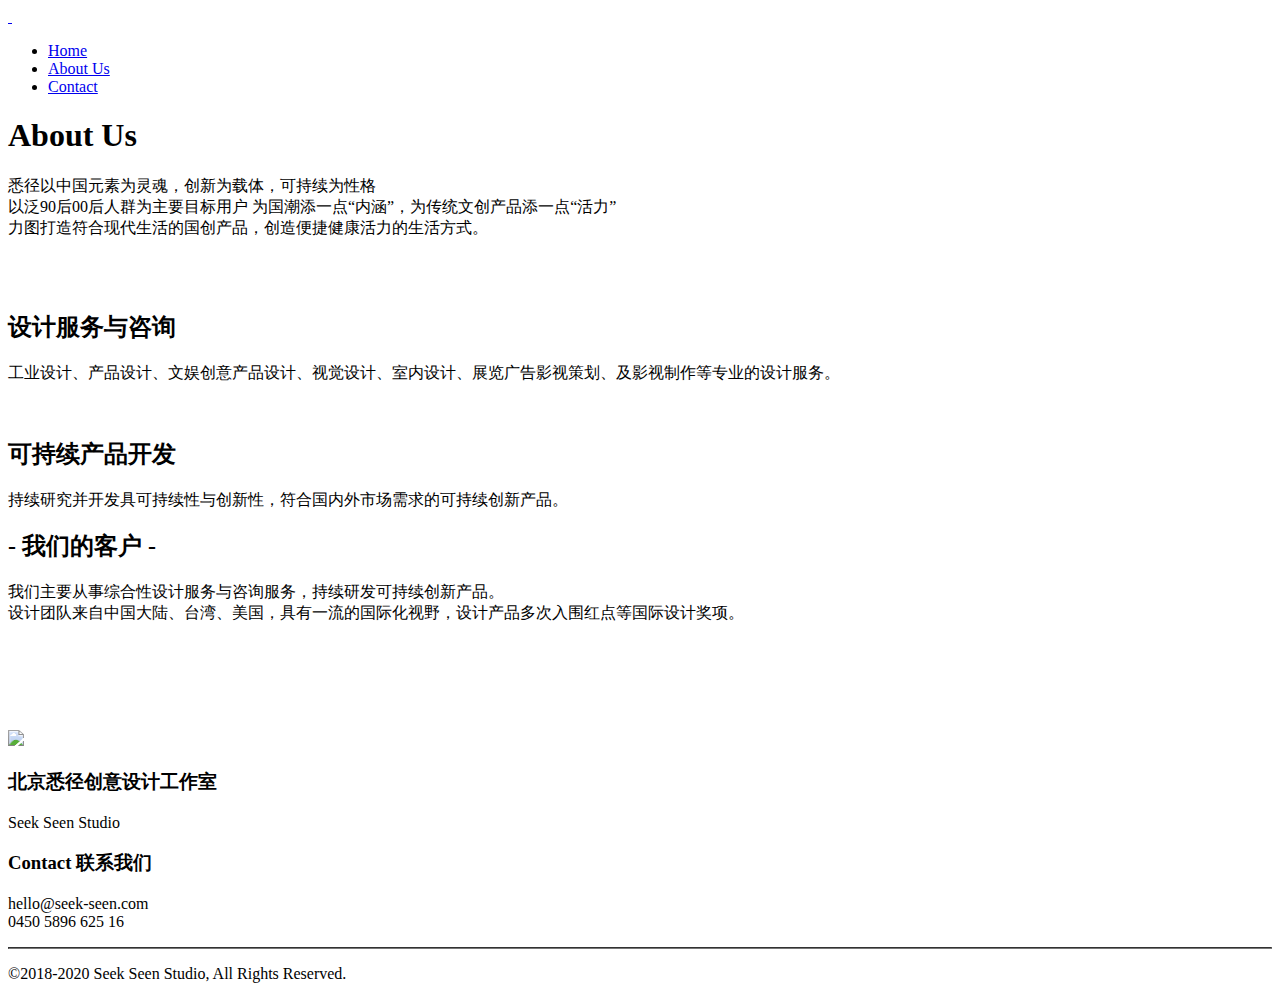
==== about-us.html @ 7eaf2f09 "Add files via upload" ====
<!DOCTYPE html>
<html lang="en-US">
  <head>
    <meta charset="UTF-8">
    <meta name="viewport" content="width=device-width, initial-scale=1.0" />
    <title>About Us - Seek Seen Studio</title>
    <link rel="shortcut icon" href="img/favicon.ico">

    <link rel="stylesheet" href="css/components.css">
    <link rel="stylesheet" href="css/icons.css">
    <link rel="stylesheet" href="css/responsee.css">
    <link rel="stylesheet" href="owl-carousel/owl.carousel.css">
    <link rel="stylesheet" href="owl-carousel/owl.theme.css">
    <link rel="stylesheet" href="css/lightcase.css">
    <!-- CUSTOM STYLE -->
    <link rel="stylesheet" href="css/template-style.css">
    <link href="https://fonts.googleapis.com/css?family=Work+Sans:100,400,600,900&subset=latin-ext" rel="stylesheet">
    <script type="text/javascript" src="js/jquery-1.8.3.min.js"></script>
    <script type="text/javascript" src="js/jquery-ui.min.js"></script>
  </head>

  <body class="size-1140">
  	<!-- PREMIUM FEATURES BUTTON -->
  	<!-- <a target="_blank" class="hide-s" href="../template/minimalista-premium-responsive-business-template/" style="position:fixed;top:120px;right:-14px;z-index:10;"><img src="img/premium-features.png" alt=""></a> -->
    <div id="page-wrapper">
        <!-- HEADER -->
        <header role="banner" class="position-absolute margin-top-30 margin-m-top-0 margin-s-top-0">
          <!-- Top Navigation -->
          <nav class="background-transparent background-transparent-hightlight full-width sticky">
            <div class="s-12 l-2">
              <a href="index.html" class="logo">
                <!-- Logo version before sticky nav -->
                <img class="logo-size logo-before" src="img/seekseenlogo3.png" alt="">
                <!-- Logo version after sticky nav -->
                <img class="logo-size-2 logo-after" src="img/seekseenlogo5.png" alt="">
              </a>
            </div>
            <div class="s-12 l-10">
              <div class="top-nav right">
                <p class="nav-text"></p>
                <ul class="right chevron">
                  <li><a href="index.html">Home</a></li>
                  <li><a href="about-us.html">About Us</a></li>
                  <li><a href="contact.html">Contact</a></li>
                </ul>
              </div>
            </div>
          </nav>
        </header>

      <!-- MAIN -->
      <main role="main">
        <!-- Content -->
        <article>
          <header class="section-top-padding background-white">
            <div class="line text-center">
              <h1 class="text-dark text-s-size-30 text-m-size-40 text-l-size-headline text-thin text-line-height-1">About Us</h1>
              <p class="margin-bottom-0 text-size-16 text-dark">悉径以中国元素为灵魂，创新为载体，可持续为性格<br/>以泛90后00后人群为主要目标用户
为国潮添一点“内涵”，为传统文创产品添一点“活力”<br/>力图打造符合现代生活的国创产品，创造便捷健康活力的生活方式。</p>
              <img class="people" src=""/>
            </div>
          </header>
          <!-- 二栏内容 -->
          <section class="section-top-padding text-center background-white">
            <div class="line">
              <div class="margin">
                <div class="client-word s-12 m-12 l-6 margin-m-bottom-40 ">
                  <a class="margin-bottom-40" href="/"><img class="aboutuspic" src="img/shejifuwu.jpg" alt=""></a>
                  <h2>设计服务与咨询</h2>
                  <p class="margin-bottom-40">工业设计、产品设计、文娱创意产品设计、视觉设计、室内设计、展览广告影视策划、及影视制作等专业的设计服务。</p>
                </div>
                <div class="client-word s-12 m-12 l-6 margin-m-bottom-40">
                  <a class="margin-bottom-40" href="/"><img class="aboutuspic" src="img/shejikaifa.jpg" alt=""></a>
                  <h2>可持续产品开发</h2>
                  <p class="margin-bottom-40">持续研究并开发具可持续性与创新性，符合国内外市场需求的可持续创新产品。</p>
                </div>
              </div>
            </div>
          </section>
          <!-- 三栏内容 -->
          <!-- <section class="section-top-padding background-white">
            <div class="line">
              <div class="margin">
                <div class="s-12 m-12 l-4 margin-m-bottom">
                  <a class="image-hover-zoom margin-bottom" href="/"><img src="img/img-03.jpg" alt=""></a>
                  <h2>Soluta esse molestie</h2>
                  <p class="margin-bottom">Duis autem vel eum iriure dolor in hendrerit in vulputate velit esse molestie consequat. Lorem ipsum dolor sit amet, consectetuer adipiscing elit, sed diam nonummy nibh euismod.</p>
                </div>
                <div class="s-12 m-12 l-4 margin-m-bottom">
                  <a class="image-hover-zoom margin-bottom" href="/"><img src="img/img-04.jpg" alt=""></a>
                  <h2>Dolore feugiat nulla</h2>
                  <p class="margin-bottom">Iriure dolor in hendrerit duis autem vel eum in vulputate velit esse molestie vel illum. Lorem ipsum dolor sit amet, consectetuer adipiscing elit, sed diam nonummy nibh euismod.</p>
                </div>
                <div class="s-12 m-12 l-4 margin-m-bottom">
                  <a class="image-hover-zoom margin-bottom" href="/"><img src="img/img-05.jpg" alt=""></a>
                  <h2>Consequat vel illum</h2>
                  <p class="margin-bottom">Hendrerit in vulputate velit esse molestie consequat, vel illum dolore eu feugiat consequat. Lorem ipsum dolor sit amet, consectetuer adipiscing elit, sed diam nonummy nibh euismod.</p>
                </div>
              </div>
            </div>
          </section> -->
          <!-- Our team -->
          <!-- <section class="section-top-padding background-white">
            <div class="line">
              <h2 class="text-s-size-40 text-size-50 text-line-height-1 margin-bottom-10 text-thin text-center"><span class="text-dark">-</span> Our Team <span class="text-dark">-</span></h2>
              <p class="margin-bottom-50 text-center">
              Lorem ipsum dolor sit amet, consectetuer adipiscing elit, sed diam nonummy<br> nibh euismod tincidunt ut laoreet dolore magna aliquam erat volutpat.
              </p>
              <div class="carousel-blocks owl-carousel">
                <div class="item">
                  <div class="padding">
                    <img class="full-img border-image border-primary" src="img/team-01.jpg" alt="" title="Team" />
                    <h3 class="text-s-size-16 text-size-20 text-line-height-1 text-dark margin-top-20 margin-bottom-0">Frank Star</h3>
                    <p class="text-size-14 text-dark margin-bottom-10">Boss</p>
                    <a target="_blank" href="https://www.facebook.com"><i class="icon-facebook_circle text-size-20"></i></a> <a target="_blank" href="https://www.twitter.com"><i class="icon-twitter_circle text-size-20"></i></a> <a target="_blank" href="https://www.google.com"><i class="icon-google_plus_circle text-size-20"></i></a>
                  </div>
                </div>
                <div class="item">
                  <div class="padding">
                    <img class="full-img border-image border-primary" src="img/team-02.jpg" alt="" title="Team" />
                    <h3 class="text-s-size-16 text-size-20 text-line-height-1 text-dark margin-top-20 margin-bottom-0">Jane Naismith</h3>
                    <p class="text-size-14 text-dark margin-bottom-10">Graphic Designer</p>
                    <a target="_blank" href="https://www.facebook.com"><i class="icon-facebook_circle text-size-20"></i></a> <a target="_blank" href="https://www.google.com"><i class="icon-google_plus_circle text-size-20"></i></a>
                  </div>
                </div>
                <div class="item">
                  <div class="padding">
                    <img class="full-img border-image border-primary" src="img/team-03.jpg" alt="" title="Team" />
                    <h3 class="text-s-size-16 text-size-20 text-line-height-1 text-dark margin-top-20 margin-bottom-0">Mark Stoner</h3>
                    <p class="text-size-14 text-dark margin-bottom-10">Web Developer</p>
                    <a target="_blank" href="https://www.facebook.com"><i class="icon-facebook_circle text-size-20"></i></a> <a target="_blank" href="https://www.twitter.com"><i class="icon-twitter_circle text-size-20"></i></a> <a target="_blank" href="https://www.google.com"><i class="icon-google_plus_circle text-size-20"></i></a>
                  </div>
                </div>
                <div class="item">
                  <div class="padding">
                    <img class="full-img border-image border-primary" src="img/team-04.jpg" alt="" title="Team" />
                    <h3 class="text-s-size-16 text-size-20 text-line-height-1 text-dark margin-top-20 margin-bottom-0">John Sandman</h3>
                    <p class="text-size-14 text-dark margin-bottom-10">Account Manager</p>
                    <a target="_blank" href="https://www.facebook.com"><i class="icon-facebook_circle text-size-20"></i></a> <a target="_blank" href="https://www.twitter.com"><i class="icon-twitter_circle text-size-20"></i></a> <a target="_blank" href="https://www.google.com"><i class="icon-google_plus_circle text-size-20"></i></a>
                  </div>
                </div>
                <div class="item">
                  <div class="padding">
                    <img class="full-img border-image border-primary" src="img/team-05.jpg" alt="" title="Team" />
                    <h3 class="text-s-size-16 text-size-20 text-line-height-1 text-dark margin-top-20 margin-bottom-0">Melissa Style</h3>
                    <p class="text-size-14 text-dark margin-bottom-10">Graphic Designer</p>
                    <a target="_blank" href="https://www.twitter.com"><i class="icon-twitter_circle text-size-20"></i></a> <a target="_blank" href="https://www.google.com"><i class="icon-google_plus_circle text-size-20"></i></a>
                  </div>
                </div>
              </div>
            </div>
          </section> -->
          <!-- Our Clients -->
          <section class="section text-center background-white">
            <div class="line">
              <h2 class="text-s-size-40 text-size-50 text-line-height-1 margin-bottom-10 text-thin text-center"><span class="text-dark">-</span> 我们的客户 <span class="text-dark">-</span></h2>
              <p class="margin-bottom-50 margin-top-30 text-center">我们主要从事综合性设计服务与咨询服务，持续研发可持续创新产品。<br>设计团队来自中国大陆、台湾、美国，具有一流的国际化视野，设计产品多次入围红点等国际设计奖项。</p>
              <!-- <a class="margin-bottom-40" href="/"><img src="img/brandlogo.png" alt=""></a> -->

              <div class="client-logo-all margin2x margin-bottom-40">
                <div class="s-6 m-4 l-five">
                  <img class="client-logo" src="img/logo-1.png" alt="">
                </div>
                <div class="s-6 m-4 l-five">
                  <img class="client-logo" src="img/logo-2.png" alt="">
                </div>
                <div class="s-6 m-4 l-five">
                  <img class="client-logo" src="img/logo-3.png" alt="">
                </div>
                <div class="s-6 m-4 l-five">
                  <img class="client-logo" src="img/logo-4.png" alt="">
                </div>
                <div class="s-6 m-4 l-five">
                  <img class="client-logo" src="img/logo-5.png" alt="">
                </div>

                </div>
              </div>
            </div>
          </section>
        </article>
      </main>

      <!-- FOOTER -->
      <footer>
        <!-- Contact Us -->
        <!-- <div class="background-dark padding text-center footer-social">
          <a class="margin-right-10" target="_blank" href="https://www.facebook.com"><i class="icon-facebook_circle text-size-30"></i> <span class="text-strong text-white hide-s hide-m">FACEBOOK</span></a>
          <a class="margin-right-10" target="_blank" href="https://www.twitter.com"><i class="icon-twitter_circle text-size-30"></i> <span class="text-strong text-white hide-s hide-m">TWITTER</span></a>
          <a class="margin-right-10" target="_blank" href="https://www.instagram.com"><i class="icon-instagram_circle text-size-30"></i> <span class="text-strong text-white hide-s hide-m">INSTAGRAM</span></a>
          <a target="_blank" href="https://www.linkedin.com"><i class="icon-linked_in_circle text-size-30"></i> <span class="text-strong text-white hide-s hide-m">LINKEDIN</span></a>
        </div> -->

        <!-- Main Footer -->
        <section class="section-small-padding text-right background-dark full-width">
          <div class="line">
            <div class="margin">
              <!-- Collumn 1 公司logo -->
              <div class="s-12 m-12 l-4 margin-m-bottom-30">
              <img class="logo-bottom" src="img/seekseenlogo6.png"/>

                </p>
              </div>
              <!-- Collumn 2 公司信息 -->
              <div class="s-12 m-12 l-4 margin-m-bottom-30">
                <h3 class="bottom text-size-16">北京悉径创意设计工作室</h3>
                <p class="bottom text-size-14">Seek Seen Studio</h3>

                </p>
              </div>
              <!-- Collumn 3 联系方式-->
              <div class="s-12 m-12 l-4 margin-m-bottom-30">
                <h3 class="bottom text-size-16">Contact 联系我们</h3>
                <p class="bottom text-size-14">
                   hello@seek-seen.com<br>
                   0450 5896 625 16<br>
                </p>
              </div>
            </div>
          </div>
        </section>
        <hr class="break margin-top-bottom-0" style="border-color: rgba(0, 0, 0, 0.80);">

        <!-- Bottom Footer -->
        <section class="padding background-dark full-width">
          <div class="text-center">
            <p class="text-size-12">©2018-2020 Seek Seen Studio, All Rights Reserved.</p>
            <!-- <p class="text-size-12">All images is purchased from Bigstock. Do not use the images in your website.</p> -->
          </div>
        </section>
      </footer>
    </div>
    <script type="text/javascript" src="js/responsee.js"></script>
    <script type="text/javascript" src="js/jquery.events.touch.js"></script>
    <script type="text/javascript" src="owl-carousel/owl.carousel.js"></script>
    <script type="text/javascript" src="js/template-scripts.js"></script>
  </body>
</html>
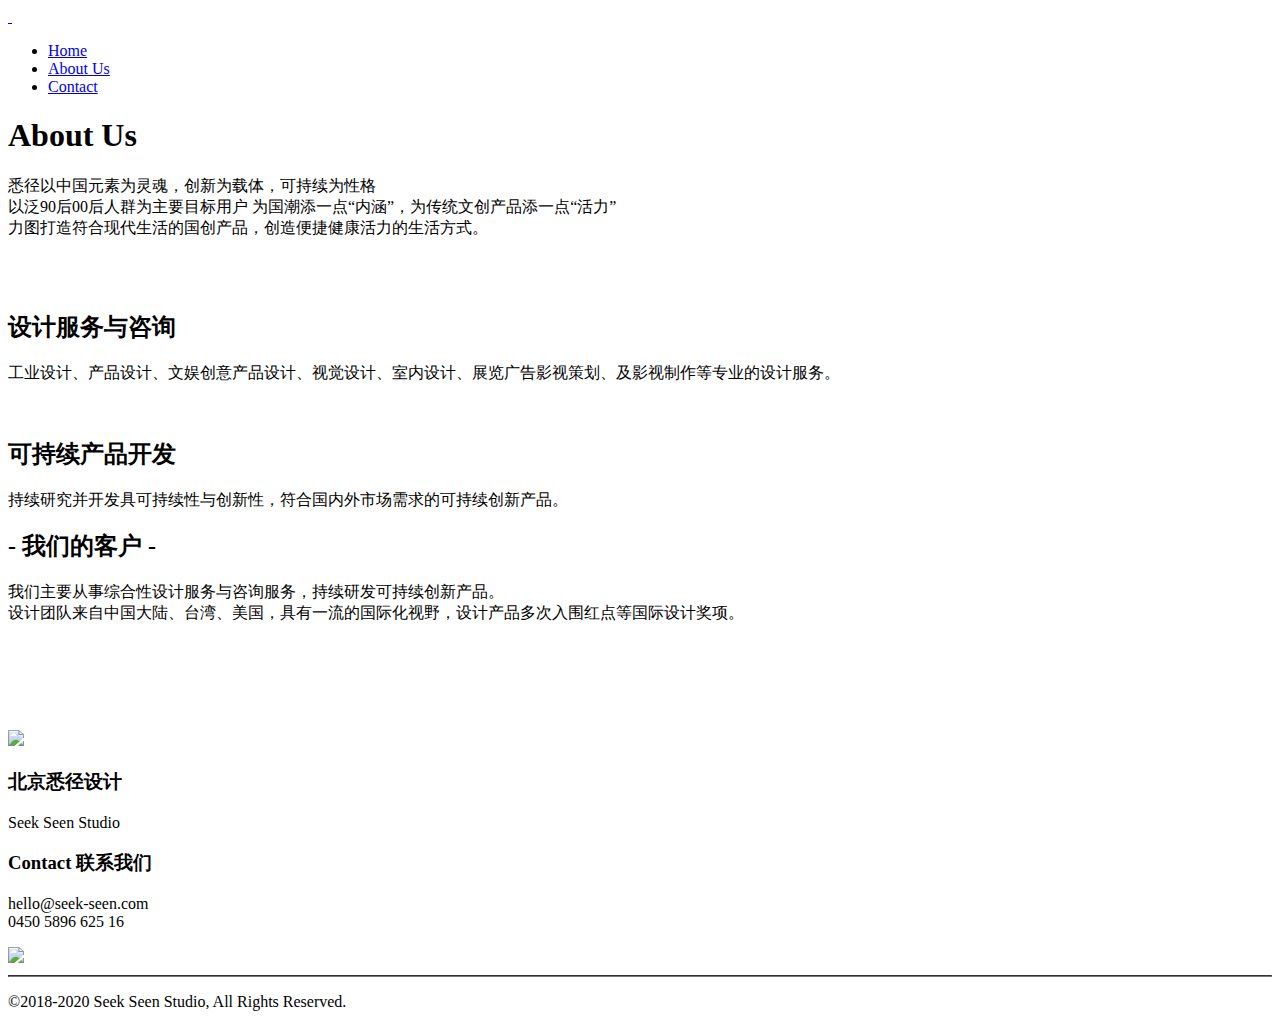
==== commit dfb96601: "Add files via upload" ====
--- a/about-us.html
+++ b/about-us.html
@@ -192,29 +192,33 @@
         </div> -->
 
         <!-- Main Footer -->
-        <section class="section-small-padding text-right background-dark full-width">
+        <section class="section-small-padding text-center background-dark full-width">
           <div class="line">
             <div class="margin">
               <!-- Collumn 1 公司logo -->
-              <div class="s-12 m-12 l-4 margin-m-bottom-30">
+              <div class="s-12 m-12 l-3 margin-m-bottom-30">
               <img class="logo-bottom" src="img/seekseenlogo6.png"/>
 
                 </p>
               </div>
               <!-- Collumn 2 公司信息 -->
-              <div class="s-12 m-12 l-4 margin-m-bottom-30">
-                <h3 class="bottom text-size-16">北京悉径创意设计工作室</h3>
+              <div class="s-12 m-12 l-3 margin-m-bottom-30">
+                <h3 class="bottom text-size-16">北京悉径设计</h3>
                 <p class="bottom text-size-14">Seek Seen Studio</h3>
 
                 </p>
               </div>
               <!-- Collumn 3 联系方式-->
-              <div class="s-12 m-12 l-4 margin-m-bottom-30">
+              <div class="s-12 m-12 l-3 margin-m-bottom-30">
                 <h3 class="bottom text-size-16">Contact 联系我们</h3>
                 <p class="bottom text-size-14">
                    hello@seek-seen.com<br>
                    0450 5896 625 16<br>
                 </p>
+              </div>
+              <!-- Collumn 4 公司zt -->
+              <div class="s-12 m-12 l-3 margin-m-bottom-30">
+              <img class="logo-bottom" src="img/wechat.jpg"/>
               </div>
             </div>
           </div>
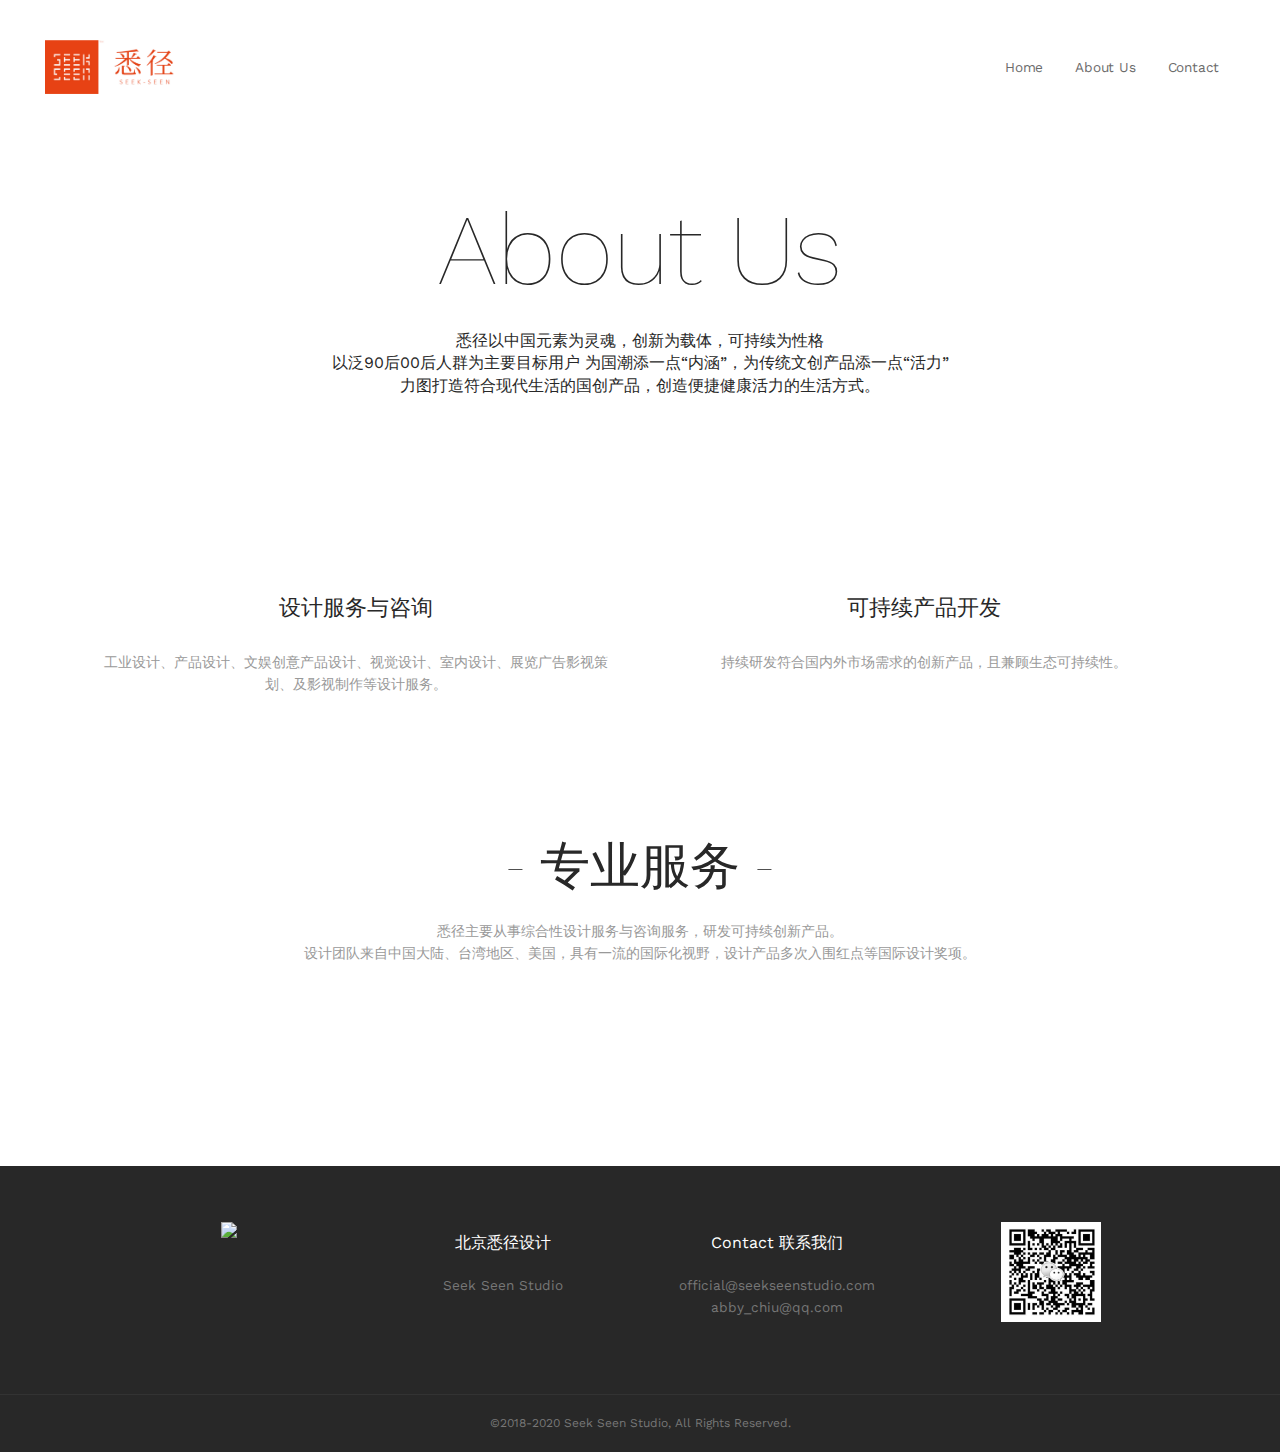
==== commit b40076bd: "Add files via upload" ====
--- a/about-us.html
+++ b/about-us.html
@@ -3,7 +3,7 @@
   <head>
     <meta charset="UTF-8">
     <meta name="viewport" content="width=device-width, initial-scale=1.0" />
-    <title>About Us - Seek Seen Studio</title>
+    <title>悉径设计-关于我们</title>
     <link rel="shortcut icon" href="img/favicon.ico">
 
     <link rel="stylesheet" href="css/components.css">
@@ -32,7 +32,7 @@
                 <!-- Logo version before sticky nav -->
                 <img class="logo-size logo-before" src="img/seekseenlogo3.png" alt="">
                 <!-- Logo version after sticky nav -->
-                <img class="logo-size-2 logo-after" src="img/seekseenlogo5.png" alt="">
+                <img class="logo-size-2 logo-after" src="img/seekseenlogo3.png" alt="">
               </a>
             </div>
             <div class="s-12 l-10">
@@ -52,9 +52,9 @@
       <main role="main">
         <!-- Content -->
         <article>
-          <header class="section-top-padding background-white">
+          <header class="small-screen section-top-padding background-white">
             <div class="line text-center">
-              <h1 class="text-dark text-s-size-30 text-m-size-40 text-l-size-headline text-thin text-line-height-1">About Us</h1>
+              <h1 class="small-screen text-dark text-s-size-30 text-m-size-40 text-l-size-headline text-thin text-line-height-1">About Us</h1>
               <p class="margin-bottom-0 text-size-16 text-dark">悉径以中国元素为灵魂，创新为载体，可持续为性格<br/>以泛90后00后人群为主要目标用户
 为国潮添一点“内涵”，为传统文创产品添一点“活力”<br/>力图打造符合现代生活的国创产品，创造便捷健康活力的生活方式。</p>
               <img class="people" src=""/>
@@ -65,14 +65,14 @@
             <div class="line">
               <div class="margin">
                 <div class="client-word s-12 m-12 l-6 margin-m-bottom-40 ">
-                  <a class="margin-bottom-40" href="/"><img class="aboutuspic" src="img/shejifuwu.jpg" alt=""></a>
+                  <a class="margin-bottom-40"><img class="aboutuspic" src="img/shejifuwu.jpg" alt=""></a>
                   <h2>设计服务与咨询</h2>
-                  <p class="margin-bottom-40">工业设计、产品设计、文娱创意产品设计、视觉设计、室内设计、展览广告影视策划、及影视制作等专业的设计服务。</p>
+                  <p class="margin-bottom-40">工业设计、产品设计、文娱创意产品设计、视觉设计、室内设计、展览广告影视策划、及影视制作等设计服务。</p>
                 </div>
                 <div class="client-word s-12 m-12 l-6 margin-m-bottom-40">
-                  <a class="margin-bottom-40" href="/"><img class="aboutuspic" src="img/shejikaifa.jpg" alt=""></a>
+                  <a class="margin-bottom-40"><img class="aboutuspic" src="img/shejikaifa.jpg" alt=""></a>
                   <h2>可持续产品开发</h2>
-                  <p class="margin-bottom-40">持续研究并开发具可持续性与创新性，符合国内外市场需求的可持续创新产品。</p>
+                  <p class="margin-bottom-40">持续研发符合国内外市场需求的创新产品，且兼顾生态可持续性。</p>
                 </div>
               </div>
             </div>
@@ -151,13 +151,14 @@
             </div>
           </section> -->
           <!-- Our Clients -->
-          <section class="section text-center background-white">
-            <div class="line">
-              <h2 class="text-s-size-40 text-size-50 text-line-height-1 margin-bottom-10 text-thin text-center"><span class="text-dark">-</span> 我们的客户 <span class="text-dark">-</span></h2>
-              <p class="margin-bottom-50 margin-top-30 text-center">我们主要从事综合性设计服务与咨询服务，持续研发可持续创新产品。<br>设计团队来自中国大陆、台湾、美国，具有一流的国际化视野，设计产品多次入围红点等国际设计奖项。</p>
-              <!-- <a class="margin-bottom-40" href="/"><img src="img/brandlogo.png" alt=""></a> -->
-
-              <div class="client-logo-all margin2x margin-bottom-40">
+          <section class="section-small-padding text-center background-white">
+            <div class="line">
+              <div class="margin">
+              <h2 class="text-s-size-40 text-size-50 text-line-height-1 margin-bottom-10 text-thin text-center"><span class="text-dark">-</span> 专业服务 <span class="text-dark">-</span></h2>
+              <p class="margin-bottom-50 margin-top-30 text-center">悉径主要从事综合性设计服务与咨询服务，研发可持续创新产品。<br>设计团队来自中国大陆、台湾地区、美国，具有一流的国际化视野，设计产品多次入围红点等国际设计奖项。</p>
+              <a class="margin-bottom-40"><img class="client-logo" src="img/client-logo.jpg" alt=""></a>
+
+              <!-- <div class="client-logo-all margin2x margin-bottom-40">
                 <div class="s-6 m-4 l-five">
                   <img class="client-logo" src="img/logo-1.png" alt="">
                 </div>
@@ -172,7 +173,7 @@
                 </div>
                 <div class="s-6 m-4 l-five">
                   <img class="client-logo" src="img/logo-5.png" alt="">
-                </div>
+                </div> -->
 
                 </div>
               </div>
@@ -212,8 +213,8 @@
               <div class="s-12 m-12 l-3 margin-m-bottom-30">
                 <h3 class="bottom text-size-16">Contact 联系我们</h3>
                 <p class="bottom text-size-14">
-                   hello@seek-seen.com<br>
-                   0450 5896 625 16<br>
+                  official@seekseenstudio.com<br>
+                  abby_chiu@qq.com<br>
                 </p>
               </div>
               <!-- Collumn 4 公司zt -->
--- a/css/responsee.css
+++ b/css/responsee.css
@@ -0,0 +1,959 @@
+/*
+ * Responsee CSS - v5 - 2018-01-06
+ * https://www.myresponsee.com
+ * Copyright 2018, Vision Design - graphic zoo
+ * Free to use under the MIT license.
+*/
+* {
+  -webkit-box-sizing:border-box;
+  -moz-box-sizing:border-box;
+  box-sizing:border-box;
+  margin: auto;
+}
+body {
+  background:none repeat scroll 0 0 #eeeeee;
+  font-size:16px;
+  font-family:"Open Sans",Arial,sans-serif;
+  color:#444;
+}
+h1,h2,h3,h4,h5,h6 {
+  color:#152732;
+  font-weight: normal;
+  line-height: 1.3;
+  margin:0.5rem 0;
+}
+/* h1 {font-size:2.7rem;}
+h2 {font-size:2.2rem;}
+h3 {font-size:1.8rem;}
+h4 {font-size:1.4rem;}
+h5 {font-size:1.1rem;}
+h6 {font-size:0.9rem;} */
+a, a:link, a:visited, a:hover, a:active {
+  text-decoration:none;
+  color:#9BB800;
+  transition:color 0.20s linear 0s;
+  -o-transition:color 0.20s linear 0s;
+  -ms-transition:color 0.20s linear 0s;
+  -moz-transition:color 0.20s linear 0s;
+  -webkit-transition:color 0.20s linear 0s;
+}
+a:hover {color:#B6C900;}
+p,li,dl,blockquote,table,kbd {
+  font-size: 0.85rem;
+  line-height: 1.6;
+}
+b,strong {font-weight:700;}
+.text-center {text-align:center!important;}
+.text-right {text-align:right!important;}
+img {
+  border:0;
+  display:block;
+  height:auto;
+  max-width:100%;
+  width:auto;
+}
+.owl-item img, .full-img {
+  max-width: none;
+  width:100%;
+}
+.owl-nav div {font-family: "mfg";}
+table {
+  background:none repeat scroll 0 0 #fff;
+  border:1px solid #f0f0f0;
+  border-collapse:collapse;
+  border-spacing:0;
+  text-align:left;
+  width:100%;
+}
+table tr td, table tr th {padding:0.625rem;}
+table tfoot, table thead,table tr:nth-of-type(2n) {background:none repeat scroll 0 0 #f0f0f0;}
+th,table tr:nth-of-type(2n) td {border-right:1px solid #fff;}
+td {border-right:1px solid #f0f0f0;}
+.size-960 .line,.size-1140 .line,.size-1280 .line,.size-1520 .line {
+  margin:0 auto;
+  padding:0 0.625rem;
+}
+hr {
+  border: 0;
+  border-top: 1px solid #e5e5e5;
+  clear:both;
+  height:0;
+  margin:2.5rem auto;
+}
+li {padding:0;}
+ul,ol {padding-left:1.25rem;}
+blockquote {
+  border:2px solid #f0f0f0;
+  padding:1.25rem;
+}
+cite {
+  color:#999;
+  display:block;
+  font-size:0.8rem;
+}
+cite:before {content:"— ";}
+dl dt {font-weight:700;}
+dl dd {margin-bottom:0.625rem;}
+dl dd:last-child {margin-bottom:0;}
+abbr {cursor:help;}
+abbr[title] {border-bottom:1px dotted;}
+kbd {
+  background: #152732 none repeat scroll 0 0;
+  color: #fff;
+  padding: 0.125rem 0.3125rem;
+}
+code, kbd, pre, samp {font-family: Menlo,Monaco,Consolas,"Courier New",monospace;}
+mark {
+  background: #F3F8A9 none repeat scroll 0 0;
+  padding: 0.125rem 0.3125rem;
+}
+.size-960 .line {max-width:59.75rem;}
+.size-1140 .line {max-width:71rem;}
+.size-1280 .line {max-width:80rem;}
+.size-1520 .line {max-width:95rem;}
+.size-960.align-content-left .line,.size-1140.align-content-left .line,.size-1280.align-content-left .line,.size-1520.align-content-left .line {margin-left:0;}
+form {line-height:1.4;}
+nav {
+  display:block;
+  width:100%;
+  background:#152732;
+}
+.line:after, nav:after, .center:after, .box:after, .margin:after, .margin2x:after {
+  clear:both;
+  content:".";
+  display:block;
+  height:0;
+  line-height:0;
+  overflow: hidden;
+  visibility:hidden;
+}
+.top-nav ul {padding:0;}
+.top-nav ul ul {
+  position:absolute;
+  background:#152732;
+}
+.top-nav li {
+  float:left;
+  list-style:none outside none;
+  cursor:pointer;
+}
+.top-nav li a {
+  color:#fff;
+  display:block;
+  font-size:1rem;
+  padding:1.25rem;
+}
+.top-nav li ul li a {
+  background:none repeat scroll 0 0 #152732;
+  min-width:100%;
+  padding:0.625rem;
+}
+.top-nav li a:hover, .aside-nav li a:hover {background:#2b4c61;}
+.top-nav li ul {display:none;}
+.top-nav li ul li,.top-nav li ul li ul li {
+  float:none;
+  list-style:none outside none;
+  min-width:100%;
+  padding:0;
+}
+.count-number {
+  background: rgba(153, 153, 153, 0.25) none repeat scroll 0 0;
+  border-radius: 10rem;
+  color: #fff;
+  display: inline-block;
+  font-size: 0.7rem;
+  height: 1.3rem;
+  line-height: 1.3rem;
+  margin: 0 0 -0.3125rem 0.3125rem;
+  text-align: center;
+  width: 1.3rem;
+}
+ul.chevron .count-number {display:none;}
+ul.chevron .submenu > a:after, ul.chevron .sub-submenu > a:after,ul.chevron .aside-submenu > a:after, ul.chevron .aside-sub-submenu > a:after {
+  content:"\f004";
+  display:inline-block;
+  font-family:mfg;
+  font-size:0.7rem;
+  margin:0 0.625rem;
+}
+.top-nav .active-item a {background:#2b4c61;}
+.aside-nav > ul > li.active-item > a:link,.aside-nav > ul > li.active-item > a:visited {
+  background:#2b4c61;
+  color:#fff;
+}
+@media screen and (min-width:769px) {
+  .aside-nav .count-number {
+	  margin-left:-1.25rem;
+	  float:right;
+  }
+  .top-nav li:hover > ul {
+	  display:block;
+	  z-index:10;
+  }
+  .top-nav li:hover > ul ul {
+    left:100%;
+    margin:-2.5rem 0;
+    width:100%;
+  }
+}
+.nav-text,.aside-nav-text {display:none;}
+.aside-nav a,.aside-nav a:link,.aside-nav a:visited,.aside-nav li > ul,.top-nav a,.top-nav a:link,.top-nav a:visited {
+  transition:background 0.20s linear 0s;
+  -o-transition:background 0.20s linear 0s;
+  -ms-transition:background 0.20s linear 0s;
+  -moz-transition:background 0.20s linear 0s;
+  -webkit-transition:background 0.20s linear 0s;
+}
+.aside-nav ul {
+  background:#e8e8e8;
+  padding:0;
+}
+.aside-nav li {
+  list-style:none outside none;
+  cursor:pointer;
+}
+.aside-nav li a,.aside-nav li a:link,.aside-nav li a:visited {
+  color:#444;
+  display:block;
+  font-size:1rem;
+  padding:1.25rem;
+}
+.aside-nav > ul > li:last-child a {border-bottom:0 none;}
+.aside-nav li > ul {
+  height:0;
+  display:block;
+  position:relative;
+  background:#f4f4f4;
+  border-left:solid 1px #f2f2f2;
+  border-right:solid 1px #f2f2f2;
+  overflow:hidden;
+}
+.aside-nav li ul ul {
+  border:0;
+  background:#fff;
+}
+.aside-nav ul ul a {padding:0.625rem 1.25rem;}
+.aside-nav li a:link, .aside-nav li a:visited {color:#333;}
+.aside-nav li li a:hover, .aside-nav li li.active-item > a, .aside-nav li li.aside-sub-submenu li a:hover {
+  color:#fff;
+  background:#2b4c61;
+}
+.aside-nav > ul > li > a:hover {color:#fff;}
+.aside-nav li li a:link, .aside-nav li li a:visited {background:none;}
+.aside-nav .show-aside-ul, .aside-nav .active-aside-item {height:auto;}
+nav.breadcrumb-nav {
+  background:#fff;
+  margin:0.625rem 0;
+}
+nav.breadcrumb-nav ul {
+  list-style:none;
+  padding:0;
+}
+nav.breadcrumb-nav ul li {float:left;}
+nav.breadcrumb-nav ul li a:hover {text-decoration:underline;}
+.breadcrumb-nav i {color:#B6C900;}
+nav.breadcrumb-nav ul li:after {
+  content:"/";
+  margin:0 9px;
+  color:#c8c7c7;
+}
+nav.breadcrumb-nav ul li:last-child:after {content:"";}
+.slide-content, .slide-nav {
+  transition:all 0.10s linear 0s;
+  -o-transition:all 0.10s linear 0s;
+  -ms-transition:all 0.10s linear 0s;
+  -moz-transition:all 0.10s linear 0s;
+  -webkit-transition:all 0.10s linear 0s;
+}
+.slide-content {
+  float:left;
+  width:calc(100% - 60px);
+}
+.aside-nav.slide-nav {
+  background:#1c3849;
+  bottom:0;
+  right:0;
+  top:0;
+  margin-right:-180px;
+  overflow-y:auto;
+  padding-top:0.625rem;
+  position:fixed;
+  width:240px;
+  z-index:2;
+}
+.aside-nav.slide-nav > ul {
+  background:#1c3849;
+  opacity:0;
+  transition:all 0.20s linear 0s;
+  -o-transition:all 0.20s linear 0s;
+  -ms-transition:all 0.20s linear 0s;
+  -moz-transition:all 0.20s linear 0s;
+  -webkit-transition:all 0.20s linear 0s;
+}
+.aside-nav.slide-nav li a, .aside-nav.slide-nav li a:link, .aside-nav.slide-nav li a:visited {
+  color:#fff;
+  display:block;
+  font-size:0.9rem;
+  padding:0.625rem 1.25rem;
+  border-bottom:0;
+}
+.aside-nav.slide-nav li a:hover {
+  background:#152732!important;
+  color:#fff!important;
+}
+.aside-nav.slide-nav li > ul {
+  background:#2b4c61;
+  border-left:0;
+  border-right:0;
+}
+.aside-nav.slide-nav li > ul ul {
+  background:#456274;
+  border-left:0;
+  border-right:0;
+}
+.slide-nav-button {
+  background:#152732;
+  cursor:pointer;
+  position:fixed;
+  top:0;
+  right:0;
+  bottom:0;
+  width:60px;
+  z-index:3;
+}
+.active-slide-nav .slide-content {margin-left:-240px;}
+.active-slide-nav .slide-nav {margin-right:60px;}
+.slide-to-left .slide-content {float:right;}
+.slide-to-left .slide-nav {
+  left:0;
+  margin-right:0;
+  margin-left:-180px;
+}
+.slide-to-left .slide-nav-button {left:0;}
+.slide-to-left.active-slide-nav .slide-content {
+  margin-right:-240px;
+  margin-left:0;
+}
+.slide-to-left.active-slide-nav .slide-nav {
+  margin-right:0;
+  margin-left:60px;
+}
+.active-slide-nav .slide-nav ul {opacity:1;}
+.nav-icon {
+  padding:0.9rem;
+  width:100%;
+}
+.nav-icon:after,.nav-icon:before,.nav-icon div {
+  background-color:#fff;
+  border-radius:3px;
+  content:'';
+  display:block;
+  height:3px;
+  margin:6px 0;
+  transition:all 0.2s ease-in-out;
+  -moz-transition:all 0.2s ease-in-out;
+  -webkit-transition:all 0.2s ease-in-out;
+}
+.active-slide-nav .nav-icon:before {
+  transform:translateY(9px) rotate(135deg);
+  -moz-transform:translateY(9px) rotate(135deg);
+  -webkit-transform:translateY(9px) rotate(135deg);
+}
+.active-slide-nav .nav-icon:after {
+  transform:translateY(-9px) rotate(-135deg);
+  -moz-transform:translateY(-9px) rotate(-135deg);
+  -webkit-transform:translateY(-9px) rotate(-135deg);
+}
+.active-slide-nav .nav-icon div {
+  transform:scale(0);
+  -moz-transform:scale(0);
+  -webkit-transform:scale(0);
+}
+.active-slide-nav {overflow-x:hidden;}
+.padding {
+  display:list-item;
+  list-style:none outside none;
+  padding:0.625rem;
+}
+.margin,.margin2x {display: block;}
+.margin {margin:0 -0.625rem;}
+.margin2x {margin:0 -1.25rem;}
+.line {clear:left;}
+.line .line {padding:0;}
+.hide-xxl {display:none!important;}
+.box {
+  background:none repeat scroll 0 0 #fff;
+  display:block;
+  padding:1.25rem;
+  width:100%;
+}
+.margin-bottom {margin-bottom:1.25rem;}
+.margin-bottom2x {margin-bottom:2.5rem;}
+.s-1,.s-2,.s-five,.s-3,.s-4,.s-5,.s-6,.s-7,.s-8,.s-9,.s-10,.s-11,.s-12,.m-1,.m-2,.m-five,.m-3,.m-4,.m-5,.m-6,.m-7,.m-8,.m-9,.m-10,.m-11,.m-12,.l-1,.l-2,.l-five,.l-3,.l-4,.l-5,.l-6,.l-7,.l-8,.l-9,.l-10,.l-11,.l-12,.xl-1,.xl-2,.xl-five,.xl-3,.xl-4,.xl-5,.xl-6,.xl-7,.xl-8,.xl-9,.xl-10,.xl-11,.xl-12,.xxl-1,.xxl-2,.xxl-five,.xxl-3,.xxl-4,.xxl-5,.xxl-6,.xxl-7,.xxl-8,.xxl-9,.xxl-10,.xxl-11,.xxl-12 {
+  float:left;
+  position:static;
+}
+.xxl-offset-1 {margin-left:8.3333%;}
+.xxl-offset-2 {margin-left:16.6666%;}
+.xxl-offset-five {margin-left:20%;}
+.xxl-offset-3 {margin-left:25%;}
+.xxl-offset-4 {margin-left:33.3333%;}
+.xxl-offset-5 {margin-left:41.6666%;}
+.xxl-offset-6 {margin-left:50%;}
+.xxl-offset-7 {margin-left:58.3333%;}
+.xxl-offset-8 {margin-left:66.6666%;}
+.xxl-offset-9 {margin-left:75%;}
+.xxl-offset-10 {margin-left:83.3333%;}
+.xxl-offset-11 {margin-left:91.6666%;}
+.xxl-offset-12 {margin-left:100%;}
+.margin > .s-1,.margin > .s-2,.margin > .s-five,.margin > .s-3,.margin > .s-4,.margin > .s-5,.margin > .s-6,.margin > .s-7,.margin > .s-8,.margin > .s-9,.margin > .s-10,.margin > .s-11,.margin > .s-12,
+.margin > .m-1,.margin > .m-2,.margin > .m-five,.margin > .m-3,.margin > .m-4,.margin > .m-5,.margin > .m-6,.margin > .m-7,.margin > .m-8,.margin > .m-9,.margin > .m-10,.margin > .m-11,.margin > .m-12,
+.margin > .l-1,.margin > .l-2,.margin > .l-five,.margin > .l-3,.margin > .l-4,.margin > .l-5,.margin > .l-6,.margin > .l-7,.margin > .l-8,.margin > .l-9,.margin > .l-10,.margin > .l-11,.margin > .l-12,
+.margin > .xl-1,.margin > .xl-2,.margin > .xl-five,.margin > .xl-3,.margin > .xl-4,.margin > .xl-5,.margin > .xl-6,.margin > .xl-7,.margin > .xl-8,.margin > .xl-9,.margin > .xl-10,.margin > .xl-11,.margin > .xl-12,
+.margin > .xxl-1,.margin > .xxl-2,.margin > .xxl-five,.margin > .xxl-3,.margin > .xxl-4,.margin > .xxl-5,.margin > .xxl-6,.margin > .xxl-7,.margin > .xxl-8,.margin > .xxl-9,.margin > .xxl-10,.margin > .xxl-11,.margin > .xxl-12 {padding:0 0.625rem;}
+.margin2x > .s-1,.margin2x > .s-2,.margin2x > .s-five,.margin2x > .s-3,.margin2x > .s-4,.margin2x > .s-5,.margin2x > .s-6,.margin2x > .s-7,.margin2x > .s-8,.margin2x > .s-9,.margin2x > .s-10,.margin2x > .s-11,.margin2x > .s-12,
+.margin2x > .m-1,.margin2x > .m-2,.margin2x > .m-five,.margin2x > .m-3,.margin2x > .m-4,.margin2x > .m-5,.margin2x > .m-6,.margin2x > .m-7,.margin2x > .m-8,.margin2x > .m-9,.margin2x > .m-10,.margin2x > .m-11,.margin2x > .m-12,
+.margin2x > .l-1,.margin2x > .l-2,.margin2x > .l-five,.margin2x > .l-3,.margin2x > .l-4,.margin2x > .l-5,.margin2x > .l-6,.margin2x > .l-7,.margin2x > .l-8,.margin2x > .l-9,.margin2x > .l-10,.margin2x > .l-11,.margin2x > .l-12,
+.margin2x > .xl-1,.margin2x > .xl-2,.margin2x > .xl-five,.margin2x > .xl-3,.margin2x > .xl-4,.margin2x > .xl-5,.margin2x > .xl-6,.margin2x > .xl-7,.margin2x > .xl-8,.margin2x > .xl-9,.margin2x > .xl-10,.margin2x > .xl-11,.margin2x > .xl-12,
+.margin2x > .xxl-1,.margin2x > .xxl-2,.margin2x > .xxl-five,.margin2x > .xxl-3,.margin2x > .xxl-4,.margin2x > .xxl-5,.margin2x > .xxl-6,.margin2x > .xxl-7,.margin2x > .xxl-8,.margin2x > .xxl-9,.margin2x > .xxl-10,.margin2x > .xxl-11,.margin2x > .xxl-12 {padding:0 1.25rem;}
+.s-1 {width:8.3333%;}
+.s-2 {width:16.6666%;}
+.s-five {width:20%;}
+.s-3 {width:25%;}
+.s-4 {width:33.3333%;}
+.s-5 {width:41.6666%;}
+.s-6 {width:50%;}
+.s-7 {width:58.3333%;}
+.s-8 {width:66.6666%;}
+.s-9 {width:75%;}
+.s-10 {width:83.3333%;}
+.s-11 {width:91.6666%;}
+.s-12 {width:100%;}
+.m-1 {width:8.3333%;}
+.m-2 {width:16.6666%;}
+.m-five {width:20%;}
+.m-3 {width:25%;}
+.m-4 {width:33.3333%;}
+.m-5 {width:41.6666%;}
+.m-6 {width:50%;}
+.m-7 {width:58.3333%;}
+.m-8 {width:66.6666%;}
+.m-9 {width:75%;}
+.m-10 {width:83.3333%;}
+.m-11 {width:91.6666%;}
+.m-12 {width:100%;}
+.l-1 {width:8.3333%;}
+.l-2 {width:16.6666%;}
+.l-five {width:20%;}
+.l-3 {width:25%;}
+.l-4 {width:33.3333%;}
+.l-5 {width:41.6666%;}
+.l-6 {width:50%;}
+.l-7 {width:58.3333%;}
+.l-8 {width:66.6666%;}
+.l-9 {width:75%;}
+.l-10 {width:83.3333%;}
+.l-11 {width:91.6666%;}
+.l-12 {width:100%;}
+.xl-1 {width:8.3333%;}
+.xl-2 {width:16.6666%;}
+.xl-five {width:20%;}
+.xl-3 {width:25%;}
+.xl-4 {width:33.3333%;}
+.xl-5 {width:41.6666%;}
+.xl-6 {width:50%;}
+.xl-7 {width:58.3333%;}
+.xl-8 {width:66.6666%;}
+.xl-9 {width:75%;}
+.xl-10 {width:83.3333%;}
+.xl-11 {width:91.6666%;}
+.xl-12 {width:100%;}
+.xxl-1 {width:8.3333%;}
+.xxl-2 {width:16.6666%;}
+.xxl-five {width:20%;}
+.xxl-3 {width:25%;}
+.xxl-4 {width:33.3333%;}
+.xxl-5 {width:41.6666%;}
+.xxl-6 {width:50%;}
+.xxl-7 {width:58.3333%;}
+.xxl-8 {width:66.6666%;}
+.xxl-9 {width:75%;}
+.xxl-10 {width:83.3333%;}
+.xxl-11 {width:91.6666%;}
+.xxl-12 {width:100%;}
+.right {float:right;}
+.left {float:left;}
+
+
+@media screen and (max-width:1366px) {
+  .hide-xxl,.hide-l,.hide-m,.hide-s {display:initial!important;}
+  .hide-xl {display:none!important;}
+  .size-960,.size-1140,.size-1280,.size-1520 {max-width:1366px;}
+  .xxl-offset-1,.xxl-offset-2,.xxl-offset-five,.xxl-offset-3,.xxl-offset-4,.xxl-offset-5,.xxl-offset-6,.xxl-offset-7,.xxl-offset-8,.xxl-offset-9,.xxl-offset-10,.xxl-offset-11,.xxl-offset-12 {margin-left:0;}
+  .xl-offset-1 {margin-left:8.3333%;}
+  .xl-offset-2 {margin-left:16.6666%;}
+  .xl-offset-five {margin-left:20%;}
+  .xl-offset-3 {margin-left:25%;}
+  .xl-offset-4 {margin-left:33.3333%;}
+  .xl-offset-5 {margin-left:41.6666%;}
+  .xl-offset-6 {margin-left:50%;}
+  .xl-offset-7 {margin-left:58.3333%;}
+  .xl-offset-8 {margin-left:66.6666%;}
+  .xl-offset-9 {margin-left:75%;}
+  .xl-offset-10 {margin-left:83.3333%;}
+  .xl-offset-11 {margin-left:91.6666%;}
+  .xl-offset-12 {margin-left:100%;}
+  .xxl-1 {width:8.3333%;}
+  .xxl-2 {width:16.6666%;}
+  .xxl-five {width:20%;}
+  .xxl-3 {width:25%;}
+  .xxl-4 {width:33.3333%;}
+  .xxl-5 {width:41.6666%;}
+  .xxl-6 {width:50%;}
+  .xxl-7 {width:58.3333%;}
+  .xxl-8 {width:66.6666%;}
+  .xxl-9 {width:75%;}
+  .xxl-10 {width:83.3333%;}
+  .xxl-11 {width:91.6666%;}
+  .xxl-12 {width:100%;}
+  .s-1 {width:8.3333%;}
+  .s-2 {width:16.6666%;}
+  .s-five {width:20%;}
+  .s-3 {width:25%;}
+  .s-4 {width:33.3333%;}
+  .s-5 {width:41.6666%;}
+  .s-6 {width:50%;}
+  .s-7 {width:58.3333%;}
+  .s-8 {width:66.6666%;}
+  .s-9 {width:75%;}
+  .s-10 {width:83.3333%;}
+  .s-11 {width:91.6666%;}
+  .s-12 {width:100%}
+  .m-1 {width:8.3333%;}
+  .m-2 {width:16.6666%;}
+  .m-five {width:20%;}
+  .m-3 {width:25%;}
+  .m-4 {width:33.3333%;}
+  .m-5 {width:41.6666%;}
+  .m-6 {width:50%;}
+  .m-7 {width:58.3333%;}
+  .m-8 {width:66.6666%;}
+  .m-9 {width:75%;}
+  .m-10 {width:83.3333%;}
+  .m-11 {width:91.6666%;}
+  .m-12 {width:100%}
+  .l-1 {width:8.3333%;}
+  .l-2 {width:16.6666%;}
+  .l-five {width:20%;}
+  .l-3 {width:25%;}
+  .l-4 {width:33.3333%;}
+  .l-5 {width:41.6666%;}
+  .l-6 {width:50%;}
+  .l-7 {width:58.3333%;}
+  .l-8 {width:66.6666%;}
+  .l-9 {width:75%;}
+  .l-10 {width:83.3333%;}
+  .l-11 {width:91.6666%;}
+  .l-12 {width:100%;}
+  .xl-1 {width:8.3333%;}
+  .xl-2 {width:16.6666%;}
+  .xl-five {width:20%;}
+  .xl-3 {width:25%;}
+  .xl-4 {width:33.3333%;}
+  .xl-5 {width:41.6666%;}
+  .xl-6 {width:50%;}
+  .xl-7 {width:58.3333%;}
+  .xl-8 {width:66.6666%;}
+  .xl-9 {width:75%;}
+  .xl-10 {width:83.3333%;}
+  .xl-11 {width:91.6666%;}
+  .xl-12 {width:100%;}
+
+
+}
+
+@media screen and (max-width:1140px) {
+  .hide-xxl,.hide-xl,.hide-m,.hide-s {display:initial!important;}
+  .hide-l {display:none!important;}
+  .size-960,.size-1140,.size-1280,.size-1520 {max-width:1140px;}
+  .xl-offset-1,.xl-offset-2,.xl-offset-five,.xl-offset-3,.xl-offset-4,.xl-offset-5,.xl-offset-6,.xl-offset-7,.xl-offset-8,.xl-offset-9,.xl-offset-10,.xl-offset-11,.xl-offset-12 {margin-left:0;}
+  .l-offset-1 {margin-left:8.3333%;}
+  .l-offset-2 {margin-left:16.6666%;}
+  .l-offset-five {margin-left:20%;}
+  .l-offset-3 {margin-left:25%;}
+  .l-offset-4 {margin-left:33.3333%;}
+  .l-offset-5 {margin-left:41.6666%;}
+  .l-offset-6 {margin-left:50%;}
+  .l-offset-7 {margin-left:58.3333%;}
+  .l-offset-8 {margin-left:66.6666%;}
+  .l-offset-9 {margin-left:75%;}
+  .l-offset-10 {margin-left:83.3333%;}
+  .l-offset-11 {margin-left:91.6666%;}
+  .l-offset-12 {margin-left:100%;}
+  .xxl-1 {width:8.3333%;}
+  .xxl-2 {width:16.6666%;}
+  .xxl-five {width:20%;}
+  .xxl-3 {width:25%;}
+  .xxl-4 {width:33.3333%;}
+  .xxl-5 {width:41.6666%;}
+  .xxl-6 {width:50%;}
+  .xxl-7 {width:58.3333%;}
+  .xxl-8 {width:66.6666%;}
+  .xxl-9 {width:75%;}
+  .xxl-10 {width:83.3333%;}
+  .xxl-11 {width:91.6666%;}
+  .xxl-12 {width:100%;}
+  .xl-1 {width:8.3333%;}
+  .xl-2 {width:16.6666%;}
+  .xl-five {width:20%;}
+  .xl-3 {width:25%;}
+  .xl-4 {width:33.3333%;}
+  .xl-5 {width:41.6666%;}
+  .xl-6 {width:50%;}
+  .xl-7 {width:58.3333%;}
+  .xl-8 {width:66.6666%;}
+  .xl-9 {width:75%;}
+  .xl-10 {width:83.3333%;}
+  .xl-11 {width:91.6666%;}
+  .xl-12 {width:100%;}
+  .s-1 {width:8.3333%;}
+  .s-2 {width:16.6666%;}
+  .s-five {width:20%;}
+  .s-3 {width:25%;}
+  .s-4 {width:33.3333%;}
+  .s-5 {width:41.6666%;}
+  .s-6 {width:50%;}
+  .s-7 {width:58.3333%;}
+  .s-8 {width:66.6666%;}
+  .s-9 {width:75%;}
+  .s-10 {width:83.3333%;}
+  .s-11 {width:91.6666%;}
+  .s-12 {width:100%}
+  .m-1 {width:8.3333%;}
+  .m-2 {width:16.6666%;}
+  .m-five {width:20%;}
+  .m-3 {width:25%;}
+  .m-4 {width:33.3333%;}
+  .m-5 {width:41.6666%;}
+  .m-6 {width:50%;}
+  .m-7 {width:58.3333%;}
+  .m-8 {width:66.6666%;}
+  .m-9 {width:75%;}
+  .m-10 {width:83.3333%;}
+  .m-11 {width:91.6666%;}
+  .m-12 {width:100%}
+  .l-1 {width:8.3333%;}
+  .l-2 {width:16.6666%;}
+  .l-five {width:20%;}
+  .l-3 {width:25%;}
+  .l-4 {width:33.3333%;}
+  .l-5 {width:41.6666%;}
+  .l-6 {width:50%;}
+  .l-7 {width:58.3333%;}
+  .l-8 {width:66.6666%;}
+  .l-9 {width:75%;}
+  .l-10 {width:83.3333%;}
+  .l-11 {width:91.6666%;}
+  .l-12 {width:100%;}
+
+  .client-logo {
+   display:inline !important;
+   max-width: 80%;
+       width: auto;
+
+}
+
+}
+
+@media screen and (max-width:768px) {
+  .size-960,.size-1140,.size-1280,.size-1520 {max-width:768px;}
+  .hide-xxl,.hide-xl,.hide-l,.hide-s {display:initial!important;}
+  .hide-m {display:none!important;}
+  nav {
+    display:block;
+    cursor:pointer;
+    line-height:3;
+  }
+  .top-nav li a {background:none repeat scroll 0 0 #1c3849;}
+  .top-nav > ul {
+    height:0;
+    max-width:100%;
+    overflow:hidden;
+    position:relative;
+    z-index:999;
+  }
+  .top-nav > ul.show-menu,.aside-nav.minimize-on-small > ul.show-menu {height:auto;}
+  .top-nav ul ul {
+    left:0;
+    margin-top:0;
+    position:relative;
+    right:0;
+  }
+  .top-nav li ul li a {min-width:100%;}
+  .top-nav li {
+    float:none;
+    list-style:none outside none;
+    padding:0;
+  }
+  .top-nav li a {
+    color:#fff;
+    display:block;
+    padding:1.25rem 0.625rem;
+    text-align:center;
+    text-decoration:none;
+  }
+  .top-nav li a:hover {
+    background:none repeat scroll 0 0 #152732;
+    color:#fff;
+  }
+  .top-nav li ul,.top-nav li ul li ul {
+    display:block;
+    overflow:hidden;
+    height:0;
+  }
+  .top-nav > ul ul.show-ul {
+    display:block;
+    height:auto;
+  }
+  .top-nav li ul li a {
+    background:none repeat scroll 0 0 #2b4c61;
+    padding:0.625rem;
+  }
+  .top-nav li ul li ul li a { background:none repeat scroll 0 0 #456274;}
+  .nav-text {
+    color:#fff;
+    display:block;
+    font-size:1.2rem;
+    line-height:3;
+    /* margin-right:0.625rem; */
+    max-width:100%;
+    text-align:center;
+    vertical-align:middle;
+  }
+  .nav-text:after {
+    content:"\e601";
+    /* content:"\f008"; */
+    font-family:"sli";
+    font-size:1.1rem;
+    margin-left:0.5rem;
+    text-align:right;
+  }
+  .l-offset-1,.l-offset-2,.l-offset-five,.l-offset-3,.l-offset-4,.l-offset-5,.l-offset-6,.l-offset-7,.l-offset-8,.l-offset-9,.l-offset-10,.l-offset-11,.l-offset-12,
+  .xl-offset-1,.xl-offset-2,.xl-offset-five,.xl-offset-3,.xl-offset-4,.xl-offset-5,.xl-offset-6,.xl-offset-7,.xl-offset-8,.xl-offset-9,.xl-offset-10,.xl-offset-11,.xl-offset-12,
+  .xxl-offset-1,.xxl-offset-2,.xxl-offset-five,.xxl-offset-3,.xxl-offset-4,.xxl-offset-5,.xxl-offset-6,.xxl-offset-7,.xxl-offset-8,.xxl-offset-9,.xxl-offset-10,.xxl-offset-11,.xxl-offset-12 {margin-left:0;}
+  .m-offset-1 {margin-left:8.3333%;}
+  .m-offset-2 {margin-left:16.6666%;}
+  .m-offset-five {margin-left:20%;}
+  .m-offset-3 {margin-left:25%;}
+  .m-offset-4 {margin-left:33.3333%;}
+  .m-offset-5 {margin-left:41.6666%;}
+  .m-offset-6 {margin-left:50%;}
+  .m-offset-7 {margin-left:58.3333%;}
+  .m-offset-8 {margin-left:66.6666%;}
+  .m-offset-9 {margin-left:75%;}
+  .m-offset-10 {margin-left:83.3333%;}
+  .m-offset-11 {margin-left:91.6666%;}
+  .m-offset-12 {margin-left:100%;}
+  .xxl-1 {width:8.3333%;}
+  .xxl-2 {width:16.6666%;}
+  .xxl-five {width:20%;}
+  .xxl-3 {width:25%;}
+  .xxl-4 {width:33.3333%;}
+  .xxl-5 {width:41.6666%;}
+  .xxl-6 {width:50%;}
+  .xxl-7 {width:58.3333%;}
+  .xxl-8 {width:66.6666%;}
+  .xxl-9 {width:75%;}
+  .xxl-10 {width:83.3333%;}
+  .xxl-11 {width:91.6666%;}
+  .xxl-12 {width:100%;}
+  .xl-1 {width:8.3333%;}
+  .xl-2 {width:16.6666%;}
+  .xl-five {width:20%;}
+  .xl-3 {width:25%;}
+  .xl-4 {width:33.3333%;}
+  .xl-5 {width:41.6666%;}
+  .xl-6 {width:50%;}
+  .xl-7 {width:58.3333%;}
+  .xl-8 {width:66.6666%;}
+  .xl-9 {width:75%;}
+  .xl-10 {width:83.3333%;}
+  .xl-11 {width:91.6666%;}
+  .xl-12 {width:100%;}
+  .l-1 {width:8.3333%;}
+  .l-2 {width:16.6666%;}
+  .l-five {width:20%;}
+  .l-3 {width:25%;}
+  .l-4 {width:33.3333%;}
+  .l-5 {width:41.6666%;}
+  .l-6 {width:50%;}
+  .l-7 {width:58.3333%;}
+  .l-8 {width:66.6666%;}
+  .l-9 {width:75%;}
+  .l-10 {width:83.3333%;}
+  .l-11 {width:91.6666%;}
+  .l-12 {width:100%;}
+  .s-1 {width:8.3333%;}
+  .s-2 {width:16.6666%;}
+  .s-five {width:20%;}
+  .s-3 {width:25%;}
+  .s-4 {width:33.3333%;}
+  .s-5 {width:41.6666%;}
+  .s-6 {width:50%;}
+  .s-7 {width:58.3333%;}
+  .s-8 {width:66.6666%;}
+  .s-9 {width:75%;}
+  .s-10 {width:83.3333%;}
+  .s-11 {width:91.6666%;}
+  .s-12 {width:100%}
+  .m-1 {width:8.3333%;}
+  .m-2 {width:16.6666%;}
+  .m-five {width:20%;}
+  .m-3 {width:25%;}
+  .m-4 {width:33.3333%;}
+  .m-5 {width:41.6666%;}
+  .m-6 {width:50%;}
+  .m-7 {width:58.3333%;}
+  .m-8 {width:66.6666%;}
+  .m-9 {width:75%;}
+  .m-10 {width:83.3333%;}
+  .m-11 {width:91.6666%;}
+  .m-12 {width:100%}
+
+  .client-logo {
+   display:inline !important;
+   max-width: 100%;
+       width: auto;
+
+}
+
+}
+
+@media screen and (max-width:480px) {
+  .size-960,.size-1140,.size-1280,.size-1520 {max-width:480px;}
+  .aside-nav li a {text-align: center;}
+  .minimize-on-small .aside-nav-text {
+    background:#152732 none repeat scroll 0 0;
+    color:#fff;
+    cursor:pointer;
+    display:block;
+    font-size:1.2rem;
+    line-height:3;
+    max-width:100%;
+    padding-right:0.625rem;
+    text-align:center;
+    vertical-align:middle;
+  }
+  .aside-nav-text:after {
+    content:"\f008";
+    font-family:"mfg";
+    font-size:1.1rem;
+    margin-left:0.5rem;
+    text-align:right;
+  }
+  .aside-nav.minimize-on-small > ul {
+    height:0;
+    overflow:hidden;
+  }
+  .hide-xxl,.hide-xl,.hide-l,.hide-m {display:initial !important;}
+  .hide-s {display:none!important;}
+  .count-number {margin-right:-1.25rem;}
+  .m-offset-1,.m-offset-2,.m-offset-five,.m-offset-3,.m-offset-4,.m-offset-5,.m-offset-6,.m-offset-7,.m-offset-8,.m-offset-9,.m-offset-10,.m-offset-11,.m-offset-12,
+  .l-offset-1,.l-offset-2,.l-offset-five,.l-offset-3,.l-offset-4,.l-offset-5,.l-offset-6,.l-offset-7,.l-offset-8,.l-offset-9,.l-offset-10,.l-offset-11,.l-offset-12,
+  .xl-offset-1,.xl-offset-2,.xl-offset-five,.xl-offset-3,.xl-offset-4,.xl-offset-5,.xl-offset-6,.xl-offset-7,.xl-offset-8,.xl-offset-9,.xl-offset-10,.xl-offset-11,.xl-offset-12,
+  .xxl-offset-1,.xxl-offset-2,.xxl-offset-five,.xxl-offset-3,.xxl-offset-4,.xxl-offset-5,.xxl-offset-6,.xxl-offset-7,.xxl-offset-8,.xxl-offset-9,.xxl-offset-10,.xxl-offset-11,.xxl-offset-12 {margin-left:0;}
+  .s-offset-1 {margin-left:8.3333%;}
+  .s-offset-2 {margin-left:16.6666%;}
+  .s-offset-five {margin-left:20%;}
+  .s-offset-3 {margin-left:25%;}
+  .s-offset-4 {margin-left:33.3333%;}
+  .s-offset-5 {margin-left:41.6666%;}
+  .s-offset-6 {margin-left:50%;}
+  .s-offset-7 {margin-left:58.3333%;}
+  .s-offset-8 {margin-left:66.6666%;}
+  .s-offset-9 {margin-left:75%;}
+  .s-offset-10 {margin-left:83.3333%;}
+  .s-offset-11 {margin-left:91.6666%;}
+  .s-offset-12 {margin-left:100%;}
+  .xxl-1 {width:8.3333%;}
+  .xxl-2 {width:16.6666%;}
+  .xxl-five {width:20%;}
+  .xxl-3 {width:25%;}
+  .xxl-4 {width:33.3333%;}
+  .xxl-5 {width:41.6666%;}
+  .xxl-6 {width:50%;}
+  .xxl-7 {width:58.3333%;}
+  .xxl-8 {width:66.6666%;}
+  .xxl-9 {width:75%;}
+  .xxl-10 {width:83.3333%;}
+  .xxl-11 {width:91.6666%;}
+  .xxl-12 {width:100%;}
+  .xl-1 {width:8.3333%;}
+  .xl-2 {width:16.6666%;}
+  .xl-five {width:20%;}
+  .xl-3 {width:25%;}
+  .xl-4 {width:33.3333%;}
+  .xl-5 {width:41.6666%;}
+  .xl-6 {width:50%;}
+  .xl-7 {width:58.3333%;}
+  .xl-8 {width:66.6666%;}
+  .xl-9 {width:75%;}
+  .xl-10 {width:83.3333%;}
+  .xl-11 {width:91.6666%;}
+  .xl-12 {width:100%;}
+  .l-1 {width:8.3333%;}
+  .l-2 {width:16.6666%;}
+  .l-five {width:20%;}
+  .l-3 {width:25%;}
+  .l-4 {width:33.3333%;}
+  .l-5 {width:41.6666%;}
+  .l-6 {width:50%;}
+  .l-7 {width:58.3333%;}
+  .l-8 {width:66.6666%;}
+  .l-9 {width:75%;}
+  .l-10 {width:83.3333%;}
+  .l-11 {width:91.6666%;}
+  .l-12 {width:100%;}
+  .m-1 {width:8.3333%;}
+  .m-2 {width:16.6666%;}
+  .m-five {width:20%;}
+  .m-3 {width:25%;}
+  .m-4 {width:33.3333%;}
+  .m-5 {width:41.6666%;}
+  .m-6 {width:50%;}
+  .m-7 {width:58.3333%;}
+  .m-8 {width:66.6666%;}
+  .m-9 {width:75%;}
+  .m-10 {width:83.3333%;}
+  .m-11 {width:91.6666%;}
+  .m-12 {width:100%}
+  .s-1 {width:8.3333%;}
+  .s-2 {width:16.6666%;}
+  .s-five {width:20%;}
+  .s-3 {width:25%;}
+  .s-4 {width:33.3333%;}
+  .s-5 {width:41.6666%;}
+  .s-6 {width:50%;}
+  .s-7 {width:58.3333%;}
+  .s-8 {width:66.6666%;}
+  .s-9 {width:75%;}
+  .s-10 {width:83.3333%;}
+  .s-11 {width:91.6666%;}
+  .s-12 {width:100%}
+}
+.center {
+  float:none;
+  margin:0 auto;
+  display:block;
+}
+
+.logo-bottom {
+  display:inline !important;
+  text-align:center !important;
+}
+
+
+.client-logo {
+ display:inline;
+ max-width: 100%;
+}
--- a/css/template-style.css
+++ b/css/template-style.css
@@ -0,0 +1,2664 @@
+/* Default Template Styles */
+
+.aboutuspic {
+        display:inline !important;
+        max-width:100px;
+        width:aut0;
+}
+
+.logo-bottom {
+  max-width: 100px;
+
+}
+
+.bottom {
+  display:block;
+  margin-top: 10px;
+  margin-bottom: 20px;
+}
+
+.logo-size {
+    max-width:50px;
+}
+
+
+.client-word {
+  padding: 20px;
+}
+
+.margin2x {
+  margin: auto;
+}
+
+.center-all {
+
+}
+/* Typography */
+body {
+  background: #fff;
+}
+p {
+  color: #777;
+  font-size: 0.85rem;
+  line-height: 1.6rem;
+}
+a, a:link, a:visited, a:hover, a:active {
+color: #777;
+}
+h1, h2, h3, h4, h5, h6, .h1, .h2, .h3, .h4, .h5, .h6 {
+  color: #000;
+  margin-bottom: 30px;
+  margin-top: 50px;
+}
+h1, .h1 {
+  font-size: 1.8rem;
+}
+h2, .h2 {
+  font-size: 1.4rem;
+}
+h3, .h3 {
+  font-size: 1.2rem;
+}
+h4, .h4 {
+  font-size: 1.1rem;
+}
+h5, .h5 {
+  font-size: 1rem;
+}
+h6, .h6 {
+  font-size: 0.9rem;
+}
+h1.headline, .h1.headline {
+  font-size: 3.8rem;
+  letter-spacing: -2.5px;
+}
+h2.headline, .h2.headline {
+  font-size: 3rem;
+  letter-spacing: -2px;
+}
+h3.headline, .h3.headline {
+  font-size: 2.6rem;
+  letter-spacing: -2px;
+}
+h4.headline, .h4.headline {
+  font-size: 2.4rem;
+  letter-spacing: -1.5px;
+}
+h5.headline, .h5.headline {
+  font-size: 2.2rem;
+  letter-spacing: -1.4px;
+}
+h6.headline, .h6.headline {
+  font-size: 2rem;
+  letter-spacing: -1.3px;
+}
+.text-size-12, .text-l-size-12 {
+  font-size: 12px !important;
+  line-height: 1.4;
+}
+.text-size-16, .text-l-size-16 {
+  font-size: 16px !important;
+  line-height: 1.4;
+}
+.text-size-20, .text-l-size-20 {
+  font-size: 20px !important;
+  line-height: 1.4;
+}
+.text-size-25, .text-l-size-25 {
+  font-size: 25px !important;
+  line-height: 1.4;
+}
+.text-size-30, .text-l-size-30 {
+  font-size: 30px !important;
+  line-height: 1.4;
+}
+.text-size-40, .text-l-size-40 {
+  font-size: 40px !important;
+  line-height: 1.4;
+}
+.text-size-50, .text-l-size-50 {
+  font-size: 50px !important;
+  line-height: 1.4;
+}
+.text-size-60, .text-l-size-60 {
+  font-size: 60px !important;
+  line-height: 1.4;
+}
+.text-size-70, .text-l-size-70 {
+  font-size: 70px !important;
+  line-height: 1.4;
+}
+.text-center {
+  text-align: center;
+}
+.text-right {
+  text-align: right;
+}
+.text-thin {
+  font-weight: 300;
+}
+b, strong, .text-strong {
+  font-weight: 700;
+}
+.text-extra-strong {
+  font-weight: 800;
+}
+blockquote::before {
+  color: #e0e0e0;
+  content: "â€ś";
+  display: block;
+  float: left;
+  font-family: georgia;
+  font-size: 80px;
+  height: 30px;
+  left: -40px;
+  position: relative;
+  top: -20px;
+  width: 0;
+}
+blockquote {
+  border: 0;
+  font-size: 1rem;
+  padding: 0 0 0 40px;
+}
+a.text-tag:link {
+  border: 1px solid #e5e5e5;
+  display: inline-block;
+  float: left;
+  font-size: 0.75rem;
+  margin: 1px 2px 1px 0;
+  padding: 6px 9px;
+}
+a.text-tag:link:hover {
+  background: #002633 none repeat scroll 0 0;
+  border: 1px solid #002633;
+  color: #fff;
+  transition: all 0.20s linear 0s;
+  -o-transition: all 0.20s linear 0s;
+  -ms-transition: all 0.20s linear 0s;
+  -moz-transition: all 0.20s linear 0s;
+  -webkit-transition: all 0.20s linear 0s;
+}
+
+ul.text-list, ol.text-list {
+  font-size: 0.85rem;
+  line-height: 1.8rem;
+  padding: 0 16px;
+}
+ul.text-list ul, ol.text-list ol {
+  padding: 0 14px;
+}
+iframe {
+  display: block;
+  margin: 0;
+}
+
+/* Drop Cap */
+.text-drop-cap {
+  float: left;
+  font-size: 65px;
+  line-height: 45px;
+  padding-right: 10px;
+  padding-top: 5px;
+}
+
+/* Tables */
+table {
+	background:none repeat scroll 0 0 #fff;
+	border:0;
+	font-size: 0.85rem;
+  line-height: 1.6rem;
+	}
+table tr td, table tr th {padding:10px;}
+table tfoot, table thead {
+  background:none repeat scroll 0 0 #f5f5f5;
+  border-top:1px solid #f0f0f0;
+  border-bottom:1px solid #f0f0f0;
+}
+table tr:nth-of-type(2n) {
+  background:none repeat scroll 0 0 #f5f5f5;
+  border-top:1px solid #f0f0f0;
+  border-bottom:1px solid #f0f0f0;
+}
+th {border-right:1px solid #fff;}
+td {border-right:1px solid #fff;}
+
+
+/* Backgrounds */
+.background-white-hightlight .top-nav .active-item > a, .background-white-hightlight .top-nav li a:hover, .background-white-hightlight .aside-nav li a:hover,
+.background-white-hightlight .aside-nav > ul > li.active-item > a:link, .background-white-hightlight .aside-nav > ul > li.active-item > a:visited,
+.primary-color-white .background-primary-hightlight .top-nav .active-item > a, .primary-color-white .background-primary-hightlight .top-nav li a:hover, .primary-color-white .background-primary-hightlight .aside-nav li a:hover,
+.primary-color-white .background-primary-hightlight .aside-nav > ul > li.active-item > a:link, .primary-color-white .background-primary-hightlight .aside-nav > ul > li.active-item > a:visited {
+  background: #fff none repeat scroll 0 0;
+  color: #002633;
+}
+
+.background-primary-hightlight .top-nav .active-item > a, .background-primary-hightlight .top-nav li a:hover, .background-primary-hightlight .aside-nav li a:hover,
+.background-primary-hightlight .aside-nav > ul > li.active-item > a:link, .background-primary-hightlight .aside-nav > ul > li.active-item > a:visited,
+.primary-color-primary .background-primary-hightlight .top-nav .active-item > a, .primary-color-primary .background-primary-hightlight .top-nav li a:hover, .primary-color-primary .background-primary-hightlight .aside-nav li a:hover,
+.primary-color-primary .background-primary-hightlight .aside-nav > ul > li.active-item > a:link, .primary-color-primary .background-primary-hightlight .aside-nav > ul > li.active-item > a:visited {
+  background: #C81010 none repeat scroll 0 0;
+  color: #fff;
+}
+.background-dark-hightlight .top-nav .active-item > a, .background-dark-hightlight .top-nav li a:hover, .background-dark-hightlight .aside-nav li a:hover,
+.background-dark-hightlight .aside-nav > ul > li.active-item > a:link, .background-dark-hightlight .aside-nav > ul > li.active-item > a:visited,
+.primary-color-dark .background-primary-hightlight .top-nav .active-item > a, .primary-color-dark .background-primary-hightlight .top-nav li a:hover, .primary-color-dark .background-primary-hightlight .aside-nav li a:hover,
+.primary-color-dark .background-primary-hightlight .aside-nav > ul > li.active-item > a:link, .primary-color-dark .background-primary-hightlight .aside-nav > ul > li.active-item > a:visited {
+  background: #002633 none repeat scroll 0 0;
+  color: #fff;
+}
+.background-none {
+  background: rgba(0, 0, 0, 0) none repeat scroll 0 0!important;
+  border: 0;
+}
+
+/* Breaks */
+hr.break {
+  border: 0;
+  border-top: 1px solid #e5e5e5;
+  display: block;
+  margin: 40px 0;
+}
+hr.break:after {
+clear:both;
+content:".";
+display:block;
+height:0;
+line-height:0;
+visibility:hidden;
+}
+hr.break.break-dashed {
+  border-top: 1px dashed #e5e5e5;
+}
+hr.break.break-dotted {
+  border-top: 1px dotted #e5e5e5;
+}
+hr.break.break-double {
+  border-bottom: 1px solid #e5e5e5;
+  border-top: 1px solid #e5e5e5;
+  height: 8px;
+}
+hr.break.break-dashed-double {
+  border-bottom: 1px dashed #e5e5e5;
+  border-top: 1px dashed #e5e5e5;
+  height: 8px;
+}
+hr.break.break-dotted-double {
+  border-bottom: 1px dotted #e5e5e5;
+  border-top: 1px dotted #e5e5e5;
+  height: 8px;
+}
+
+/* Small Breaks */
+hr.break-small {
+  background: #e5e5e5;
+  border: 0;
+  display: block;
+  height: 2px;
+  margin: 20px 0 35px;
+  width: 60px;
+}
+hr.break-small.break-center {
+  margin: 20px auto 35px;
+}
+hr.break-small.break-double {
+  height: 0;
+  margin-bottom: 39px;
+}
+hr.break-small.break-double:before {
+  background: #e5e5e5;
+  border: 0 none;
+  content: "";
+  display: block;
+  height: 2px;
+  margin: 5px 0 0;
+  width: 60px;
+}
+hr.break.break-small.break-double:after {
+  background: #e5e5e5;
+  border: 0 none;
+  content: "";
+  display: block;
+  height: 2px;
+  margin: 4px 0 35px;
+  width: 60px;
+}
+hr.break-small.break-center.break-double:before {
+  margin: 5px auto 0;
+}
+hr.break.break-small.break-center.break-double:after {
+  margin: 4px auto 35px;
+}
+hr.break-small.break-double.background-white:before, hr.break-small.break-double.background-white:after,
+.primary-color-white hr.break-small.break-double.background-primary:before, .primary-color-white hr.break-small.break-double.background-primary:after {
+  background: #fff;
+}
+hr.break-small.break-double.background-primary:before, hr.break-small.break-double.background-primary:after,
+.primary-color-primary hr.break-small.break-double.background-primary:before, .primary-color-primary hr.break-small.break-double.background-primary:after {
+  background: #C81010;
+}
+
+
+video {
+  display: block;
+}
+
+/* Top Nav */
+.top-nav li a, .background-white .top-nav li a {
+  color: #002633;
+  font-size: 0.85rem;
+  padding: 0.7em 1.25em;
+}
+nav {
+  border-bottom: 4px solid rgba(0, 0, 0, 0.05);
+  border-top: 1px solid rgba(0, 0, 0, 0.05);
+  padding: 1.7rem 0;
+  position: relative;
+  z-index: 2;
+}
+.top-nav ul ul {
+  background: #002633 none repeat scroll 0 0;
+
+}
+.top-nav li ul li {
+  border-bottom: 1px solid rgba(255, 255, 255, 0.05);
+}
+.top-nav li ul li:last-child {
+  border-bottom: 0;
+}
+.top-nav li ul li a, .background-white .top-nav li ul li a, .top-nav .active-item li a {
+  background: #002633 none repeat scroll 0 0;
+  color: rgba(255,255,255, 0.75);
+}
+ul.chevron .submenu > a::after, ul.chevron .sub-submenu > a::after, ul.chevron .aside-submenu > a::after, ul.chevron .aside-sub-submenu > a::after {
+  margin: 0 0 0 0.625rem;
+}
+.top-nav ul ul a {
+  color: #eee;
+}
+.sticky {
+  transition: all 0.20s linear 0s;
+  -o-transition: all 0.20s linear 0s;
+  -ms-transition: all 0.20s linear 0s;
+  -moz-transition: all 0.20s linear 0s;
+  -webkit-transition: all 0.20s linear 0s;
+}
+.fixed {
+  left: 0;
+  position: fixed;
+  right: 0;
+  top: 0;
+  width: 100%;
+  z-index: 10;
+}
+nav.fixed, .fixed nav {
+  padding: 1rem 0;
+}
+.logo img {
+  margin:0 auto;
+  max-width: 300px;
+  width: 100%;
+
+}
+
+/* Aside Nav */
+aside {
+  border-left: 1px solid #e5e5e5;
+  padding-left: 1.25rem;
+}
+
+.aside-nav ul {
+  background: rgba(0, 0, 0, 0) none repeat scroll 0 0;
+  margin-left: -1.25rem;
+}
+.aside-nav ul ul {
+  margin: 0;
+}
+.aside-nav li a, .aside-nav li a:link, .aside-nav li a:visited {
+  border-bottom: medium none;
+  font-size: 0.85rem;
+  padding: 15px;
+  border-left: 5px solid rgba(0,0,0,0);
+}
+.aside-nav > ul > li > a:hover, .aside-nav > ul > li.active-item > a:link, .aside-nav > ul > li.active-item > a:visited {
+  border-style: solid;
+  border-width: 0 0 0 5px;
+  border-color: #e5e5e5;
+  background: none;
+  color: #333;
+}
+.aside-nav li ul ul {
+  background: #e9e9e9 none repeat scroll 0 0;
+}
+aside.aside-left {
+  border-left: 0;
+  border-right: 1px solid #e5e5e5;
+  padding-right: 1.25rem;
+}
+.aside-left .aside-nav ul {
+  margin-right: -1.25rem;
+}
+.aside-left .aside-nav li a {
+  border-left: 0;
+  border-right: 5px solid rgba(0,0,0,0);
+}
+.aside-left .aside-nav > ul > li > a:hover, .aside-left .aside-nav > ul > li.active-item > a:link, .aside-left .aside-nav > ul > li.active-item > a:visited {
+  border-style: solid;
+  border-width: 0 5px 0 0;
+  border-color: #e5e5e5;
+}
+
+.aside-nav.background-white-hightlight > ul > li > a:hover, .aside-nav.background-white-hightlight > ul > li.active-item > a:link, .aside-nav.background-white-hightlight > ul > li.active-item > a:visited,
+.primary-color-white .aside-nav.background-primary-hightlight > ul > li > a:hover, .primary-color-white .aside-nav.background-primary-hightlight > ul > li.active-item > a:link, .primary-color-white .aside-nav.background-primary-hightlight > ul > li.active-item > a:visited {
+  border-color: #fff;
+}
+
+.aside-nav.background-primary-hightlight > ul > li > a:hover, .aside-nav.background-primary-hightlight > ul > li.active-item > a:link, .aside-nav.background-primary-hightlight > ul > li.active-item > a:visited,
+.primary-color-primary .aside-nav.background-primary-hightlight > ul > li > a:hover, .primary-color-primary .aside-nav.background-primary-hightlight > ul > li.active-item > a:link, .primary-color-primary .aside-nav.background-primary-hightlight > ul > li.active-item > a:visited {
+  border-color: #C81010;
+}
+.aside-nav.background-dark-hightlight > ul > li > a:hover, .aside-nav.background-dark-hightlight > ul > li.active-item > a:link, .aside-nav.background-dark-hightlight > ul > li.active-item > a:visited,
+.primary-color-dark .aside-nav.background-primary-hightlight > ul > li > a:hover, .primary-color-dark .aside-nav.background-primary-hightlight > ul > li.active-item > a:link, .primary-color-dark .aside-nav.background-primary-hightlight > ul > li.active-item > a:visited {
+  border-color: #002633;
+}
+
+/* Font colors */
+.background-white, .background-white p, a.background-white, .background-white a, .background-white a:link, .background-white a:visited, .background-white a:hover, .background-white a:active {
+  color: #777;
+}
+.background-dark, .background-dark p, a.background-dark, a.background-dark:visited, a.background-dark:link, .background-dark a, .background-dark a:link, .background-dark a:visited, .background-dark a:hover, .background-dark a:active,
+.primary-color-dark .background-primary, .primary-color-dark .background-primary p, .primary-color-dark a.background-primary, .primary-color-dark a.background-primary:visited, .primary-color-dark a.background-primary:link, .primary-color-dark a.background-primary:visited, .primary-color-dark .background-primary a, .primary-color-dark .background-primary a:link, .primary-color-dark .background-primary a:visited, .primary-color-dark .background-primary a:hover, .primary-color-dark .background-primary a:active {
+  color: #7697A2;
+}
+.background-white h1, .background-white h2, .background-white h3, .background-white h4, .background-white h5, .background-white h6,
+.background-white .h1, .background-white .h2, .background-white .h3, .background-white .h4, .background-white .h5, .background-white .h6,
+.primary-color-white .background-primary h1, .primary-color-white .background-primary h2, .primary-color-white .background-primary h3, .primary-color-white .background-primary h4, .primary-color-white .background-primary h5, .primary-color-white .background-primary h6,
+.primary-color-white .background-primary .h1, .primary-color-white .background-primary .h2, .primary-color-white .background-primary .h3, .primary-color-white .background-primary .h4, .primary-color-white .background-primary .h5, .primary-color-white .background-primary .h6 {
+  color: #002633;
+}
+.image-hover-overlay-content *,
+.background-primary, .background-primary p, a.background-primary, a.background-primary:visited, a.background-primary:link, .background-primary a, .background-primary a:link, .background-primary a:visited, .background-primary a:hover, .background-primary a:active,
+.primary-color-primary .background-primary, .primary-color-primary .background-primary p, .primary-color-primary a.background-primary, .primary-color-primary a.background-primary:visited, .primary-color-primary a.background-primary:link, .primary-color-primary .background-primary a, .primary-color-primary .background-primary a:link, .primary-color-primary .background-primary a:visited, .primary-color-primary .background-primary a:hover, .primary-color-primary .background-primary a:active {
+  color: rgba(255,255,255, 0.75);
+}
+.background-dark h1, .background-dark h2, .background-dark h3, .background-dark h4, .background-dark h5, .background-dark h6,
+.background-dark .h1, .background-dark .h2, .background-dark .h3, .background-dark .h4, .background-dark .h5, .background-dark .h6,
+.primary-color-dark .background-primary h1, .primary-color-dark .background-primary h2, .primary-color-dark .background-primary h3, .primary-color-dark .background-primary h4, .primary-color-dark .background-primary h5, .primary-color-dark .background-primary h6,
+.primary-color-dark .background-primary .h1, .primary-color-dark .background-primary .h2, .primary-color-dark .background-primary .h3, .primary-color-dark .background-primary .h4, .primary-color-dark .background-primary .h5, .primary-color-dark .background-primary .h6,
+.background-primary h1, .background-primary h2, .background-primary h3, .background-primary h4, .background-primary h5, .background-primary h6,
+.background-primary .h1, .background-primary .h2, .background-primary .h3, .background-primary .h4, .background-primary .h5, .background-primary .h6,
+.primary-color-primary .background-primary h1, .primary-color-primary .background-primary h2, .primary-color-primary .background-primary h3, .primary-color-primary .background-primary h4, .primary-color-primary .background-primary h5, .primary-color-primary .background-primary h6,
+.primary-color-primary .background-primary .h1, .primary-color-primary .background-primary .h2, .primary-color-primary .background-primary .h3, .primary-color-primary .background-primary .h4, .primary-color-primary .background-primary .h5, .primary-color-primary .background-primary .h6 {
+  color: #fff;
+  /* #fff */
+}
+.text-white, .text-white *, .primary-color-white .text-primary, .primary-color-white .text-primary * {
+  color: #002633 !important;
+}
+.text-primary, .text-primary *, .primary-color-primary .text-primary, .primary-color-primary .text-primary * {
+  color: #C81010 !important;
+}
+.text-dark, .text-dark *, .primary-color-dark .text-primary, .primary-color-dark .text-primary * {
+  color: v !important;
+}
+.text-white-hover, .text-primary-hover, .text-dark-hover {
+  transition: color 0.20s linear 0s;
+  -o-transition: color 0.20s linear 0s;
+  -ms-transition: color 0.20s linear 0s;
+  -moz-transition: color 0.20s linear 0s;
+  -webkit-transition: color 0.20s linear 0s;
+}
+.text-white-hover:hover, .primary-color-white .text-primary-hover:hover {
+  color: #fff !important;
+}
+.text-primary-hover:hover, .primary-color-primary .text-primary-hover:hover {
+  color: #E4A600 !important;
+}
+.text-dark-hover:hover, .primary-color-dark .text-primary-hover:hover {
+  color: #002633 !important;
+}
+
+/* Background Colors */
+.background-white, .primary-color-white .background-primary {
+  background-color: #fff !important;
+}
+.background-primary, .primary-color-primary .background-primary {
+  background-color: rgba(255,255,255, 0.75) !important;
+
+  /* #E4A600 */
+}
+.background-dark, .primary-color-dark .background-primary {
+  background-color: #002633 !important;
+}
+
+/* Hover Overlay */
+.image-hover-overlay {
+  bottom: 0;
+  color: rgba(255,255,255, 0.75)!important;
+  left: 0;
+  opacity: 0;
+  padding: 1.25rem;
+  position: absolute;
+  right: 0;
+  top: 0;
+  z-index: 1;
+  transition: all 0.20s linear 0s;
+  -o-transition: all 0.20s linear 0s;
+  -ms-transition: all 0.20s linear 0s;
+  -moz-transition: all 0.20s linear 0s;
+  -webkit-transition: all 0.20s linear 0s;
+  transform-style: preserve-3d;
+  -o-transform-style: preserve-3d;
+  -ms-transform-style: preserve-3d;
+  -moz-transform-style: preserve-3d;
+  -webkit-transform-style: preserve-3d;
+}
+.image-border-radius .image-hover-overlay {
+  border-radius: 3px;
+}
+.image-hover-overlay:hover {
+  opacity: 1;
+}
+.image-hover-overlay-content {
+  position: absolute;
+  left: 0;
+  right: 0;
+  top: 60%;
+  transition: all 0.20s linear 0s;
+  -o-transition: all 0.20s linear 0s;
+  -ms-transition: all 0.20s linear 0s;
+  -moz-transition: all 0.20s linear 0s;
+  -webkit-transition: all 0.20s linear 0s;
+  transform: translateY(-50%);
+  -o-transform: translateY(-50%);
+  -ms-transform: translateY(-50%);
+  -moz-transform: translateY(-50%);
+  -webkit-transform: translateY(-50%);
+}
+.image-hover-overlay:hover > .image-hover-overlay-content {
+  top: 50%;
+}
+
+/* Image blocks */
+.image-with-hover-overlay {
+  display: block;
+  position: relative;
+}
+.image-border-radius img {
+  border-radius: 3px;
+}
+.image-hover-zoom {
+  display: block;
+  overflow: hidden;
+}
+.image-hover-zoom img {
+  transition: all 0.20s linear 0s;
+  -o-transition: all 0.20s linear 0s;
+  -ms-transition: all 0.20s linear 0s;
+  -moz-transition: all 0.20s linear 0s;
+  -webkit-transition: all 0.20s linear 0s;
+}
+.image-with-hover-overlay img {
+  width: 100%;
+}
+.image-hover-zoom:hover img {
+  transform: scale(1.1);
+}
+
+
+/* Buttons */
+.button, a.button, a.button:link, a.button:visited {
+  border-color: rgba(255, 255, 255, 0.4) rgba(255, 255, 255, 0) rgba(0, 0, 0, 0.3);
+  border-style: solid;
+  border-width: 1px;
+  color: white;
+  display: inline-block;
+  padding: 0.625rem 1.25rem;
+  text-align: center;
+  transition: all 0.20s linear 0s !important;
+  -o-transition: all 0.20s linear 0s !important;
+  -ms-transition: all 0.20s linear 0s !important;
+  -moz-transition: all 0.20s linear 0s !important;
+  -webkit-transition: all 0.20s linear 0s !important;
+}
+
+.button:hover, a.button:hover, a.button:link:hover, a.button:visited:hover {
+  box-shadow: 0 0 100px 100px rgba(255, 255, 255, 0.25) inset;
+}
+/* Stroke Buttons */
+.button.button-white-stroke, a.button.button-white-stroke, a.button.button-white-stroke:link, a.button.button-white-stroke:visited,
+.primary-color-white .button.button-primary-stroke, .primary-color-white a.button.button-primary-stroke, .primary-color-white a.button.button-primary-stroke:link, .primary-color-white a.button.button-primary-stroke:visited {
+  background: none;
+  border: 1px solid #fff;
+  box-shadow: none;
+}
+.button.button-white-stroke:hover, a.button.button-white-stroke:hover,
+.primary-color-white .button.button-primary-stroke:hover, .primary-color-white a.button.button-primary-stroke:hover {
+  background: #fff none repeat scroll 0 0;
+  color: #002633;
+}
+.button.button-primary-stroke, a.button.button-primary-stroke, a.button.button-primary-stroke:link, a.button.button-primary-stroke:visited,
+.primary-color-primary .button.button-primary-stroke, .primary-color-primary a.button.button-primary-stroke, .primary-color-primary a.button.button-primary-stroke:link, .primary-color-primary a.button.button-primary-stroke:visited {
+  background: none;
+  border: 1px solid #C81010;
+  box-shadow: none;
+  color: #C81010;
+}
+.button.button-primary-stroke:hover, a.button.button-primary-stroke:hover,
+.primary-color-primary .button.button-primary-stroke:hover, .primary-color-primary a.button.button-primary-stroke:hover {
+  background: #C81010 none repeat scroll 0 0;
+  color: #fff;
+}
+
+.button.button-dark-stroke, a.button.button-dark-stroke, a.button.button-dark-stroke:link, a.button.button-dark-stroke:visited,
+.primary-color-dark .button.button-primary-stroke, .primary-color-dark a.button.button-primary-stroke, .primary-color-dark a.button.button-primary-stroke:link, .primary-color-dark a.button.button-primary-stroke:visited {
+  background: none;
+  border: 1px solid #002633;
+  box-shadow: none;
+  color: #002633;
+}
+.button.button-dark-stroke:hover, a.button.button-dark-stroke:hover,
+.primary-color-dark .button.button-primary-stroke:hover, .primary-color-dark a.button.button-primary-stroke:hover {
+  background: #002633 none repeat scroll 0 0;
+  color: #fff;
+}
+
+/* Containers */
+.section  {
+  padding: 6rem 1.25rem;
+}
+.section-small-padding  {
+  padding: 2.5rem 1.25rem;
+}
+.section-top-padding  {
+  padding-top: 6rem;
+}
+.section-top-small-padding  {
+  padding-top: 2.5rem;
+}
+.float-left {
+  float: left;
+}
+.block-bordered {
+  border: 1px solid rgba(0, 0, 0, 0.1);
+}
+.padding {
+  padding: 1.25rem!important;
+}
+.padding-2x {
+  padding: 2.5rem!important;
+}
+.full-width:after {
+  clear:both;
+  content:".";
+  display:block;
+  height:0;
+  line-height:0;
+  visibility:hidden;
+}
+.full-width > .line {
+    padding: 0 1.875rem;
+}
+.position-fixed  {
+  position: fixed;
+  top: 0;
+  width: 100%;
+}
+.center {
+  display: block!important;
+}
+.border-radius  {
+  border-radius: 3px;
+}
+.content-center-vertical {
+  position: absolute;
+  left: 0;
+  right: 0;
+  top: 50%;
+  transform: translateY(-50%);
+  -o-transform: translateY(-50%);
+  -ms-transform: translateY(-50%);
+  -moz-transform: translateY(-50%);
+  -webkit-transform:translateY(-50%);
+}
+.content-bottom {
+  bottom: 0;
+  position: absolute;
+}
+.grayscale {
+  filter: url('data:image/svg+xml;utf8,<svg xmlns="http://www.w3.org/2000/svg"><filter id="g"><feColorMatrix type="matrix" values="0.3 0.3 0.3 0 0 0.3 0.3 0.3 0 0 0.3 0.3 0.3 0 0 0 0 0 1 0"/></filter></svg>#g');
+  -webkit-filter: grayscale(100%);
+  filter: grayscale(100%);
+  filter: progid:DXImageTransform.Microsoft.BasicImage(grayScale=1);
+}
+
+.image-grayscale {
+  filter: url('data:image/svg+xml;utf8,<svg xmlns="http://www.w3.org/2000/svg"><filter id="g"><feColorMatrix type="matrix" values="0.3 0.3 0.3 0 0 0.3 0.3 0.3 0 0 0.3 0.3 0.3 0 0 0 0 0 1 0"/></filter></svg>#g');
+  -webkit-filter: grayscale(100%);
+  filter: grayscale(100%);
+  filter: progid:DXImageTransform.Microsoft.BasicImage(grayScale=1);
+  position: relative;
+}
+*:hover > .image-grayscale {
+  filter: none;
+  -webkit-filter: grayscale(0%);
+  filter: grayscale(0%);
+  filter: progid:DXImageTransform.Microsoft.BasicImage(grayScale=0);
+}
+
+
+/* Margins */
+.margin-top {
+  margin-top: 1.25rem !important;
+}
+.margin-left {
+  margin-left: 1.25rem !important;
+}
+.margin-right {
+  margin-right: 1.25rem !important;
+}
+.margin-top-bottom {
+  margin-top: 1.25rem !important;
+  margin-bottom: 1.25rem !important;
+}
+.margin-left-right {
+  margin-left: 1.25rem !important;
+  margin-right: 1.25rem !important;
+}
+.margin-top-0 {
+  margin-top: 0 !important;
+  display: block;
+}
+.margin-top-10 {
+  margin-top: 10px !important;
+  display: block;
+}
+.margin-top-15 {
+  margin-top: 15px !important;
+  display: block;
+}
+.margin-top-20 {
+  margin-top: 20px !important;
+  display: block;
+}
+.margin-top-30 {
+  margin-top: 30px !important;
+  display: block;
+}
+.margin-top-40 {
+  margin-top: 40px !important;
+  display: block;
+}
+.margin-top-50 {
+  margin-top: 50px !important;
+  display: block;
+}
+.margin-top-60 {
+  margin-top: 60px !important;
+  display: block;
+}
+.margin-top-70 {
+  margin-top: 70px !important;
+  display: block;
+}
+.margin-top-80 {
+  margin-top: 80px !important;
+  display: block;
+}
+.margin-bottom-0 {
+  margin-bottom: 0 !important;
+  display: block;
+}
+.margin-bottom-10 {
+  margin-bottom: 10px !important;
+  display: block;
+}
+.margin-bottom-15 {
+  margin-bottom: 15px !important;
+  display: block;
+}
+.margin-bottom-20 {
+  margin-bottom: 20px !important;
+  display: block;
+}
+.margin-bottom-30 {
+  margin-bottom: 30px !important;
+  display: block;
+}
+.margin-bottom-40 {
+  margin-bottom: 40px !important;
+  display:block;
+  margin:auto 20px;
+
+}
+.margin-bottom-50 {
+  margin-bottom: 50px !important;
+  display: block;
+}
+.margin-bottom-60 {
+  margin-bottom: 60px !important;
+  display: block;
+}
+.margin-bottom-70 {
+  margin-bottom: 70px !important;
+  display: block;
+}
+.margin-bottom-80 {
+  margin-bottom: 80px !important;
+  display: block;
+}
+.margin-top-bottom-0 {
+  margin-top: 0 !important;
+  margin-bottom: 0 !important;
+  display: block;
+}
+.margin-top-bottom-10 {
+  margin-top: 10px !important;
+  margin-bottom: 10px !important;
+  display: block;
+}
+.margin-top-bottom-15 {
+  margin-top: 15px !important;
+  margin-bottom: 15px !important;
+  display: block;
+}
+.margin-top-bottom-20 {
+  margin-top: 20px !important;
+  margin-bottom: 20px !important;
+  display: block;
+}
+.margin-top-bottom-30 {
+  margin-top: 30px !important;
+  margin-bottom: 30px !important;
+  display: block;
+}
+.margin-top-bottom-40 {
+  margin-top: 40px !important;
+  margin-bottom: 40px !important;
+  display: block;
+}
+.margin-top-bottom-50 {
+  margin-top: 50px !important;
+  margin-bottom: 50px !important;
+  display: block;
+}
+.margin-top-bottom-60 {
+  margin-top: 60px !important;
+  margin-bottom: 60px !important;
+  display: block;
+}
+.margin-top-bottom-70 {
+  margin-top: 70px !important;
+  margin-bottom: 70px !important;
+  display: block;
+}
+.margin-top-bottom-80 {
+  margin-top: 80px !important;
+  margin-bottom: 80px !important;
+  display: block;
+}
+
+.margin-left-0 {
+  margin-left: 0 !important;
+}
+.margin-left-10 {
+  margin-left: 10px !important;
+}
+.margin-left-15 {
+  margin-left: 15px !important;
+}
+.margin-left-20 {
+  margin-left: 20px !important;
+}
+.margin-left-30 {
+  margin-left: 30px !important;
+}
+.margin-left-40 {
+  margin-left: 40px !important;
+}
+.margin-left-50 {
+  margin-left: 50px !important;
+}
+.margin-left-60 {
+  margin-left: 60px !important;
+}
+.margin-left-70 {
+  margin-left: 70px !important;
+}
+.margin-left-80 {
+  margin-left: 80px !important;
+}
+.margin-right-0 {
+  margin-right: 0 !important;
+}
+.margin-right-10 {
+  margin-right: 10px !important;
+}
+.margin-right-15 {
+  margin-right: 15px !important;
+}
+.margin-right-20 {
+  margin-right: 20px !important;
+}
+.margin-right-30 {
+  margin-right: 30px !important;
+}
+.margin-right-40 {
+  margin-right: 40px !important;
+}
+.margin-right-50 {
+  margin-right: 50px !important;
+}
+.margin-right-60 {
+  margin-right: 60px !important;
+}
+.margin-right-70 {
+  margin-right: 70px !important;
+}
+.margin-right-80 {
+  margin-right: 80px !important;
+}
+.margin-left-right-0 {
+  margin-left: 0 !important;
+  margin-right: 0 !important;
+}
+.margin-left-right-10 {
+  margin-left: 10px !important;
+  margin-right: 10px !important;
+}
+.margin-left-right-15 {
+  margin-left: 15px !important;
+  margin-right: 15px !important;
+}
+.margin-left-right-20 {
+  margin-left: 20px !important;
+  margin-right: 20px !important;
+}
+.margin-left-right-30 {
+  margin-left: 30px !important;
+  margin-right: 30px !important;
+}
+.margin-left-right-40 {
+  margin-left: 40px !important;
+  margin-right: 40px !important;
+}
+.margin-left-right-50 {
+  margin-left: 50px !important;
+  margin-right: 50px !important;
+}
+.margin-left-right-60 {
+  margin-left: 60px !important;
+  margin-right: 60px !important;
+}
+.margin-left-right-70 {
+  margin-left: 70px !important;
+  margin-right: 70px !important;
+}
+.margin-left-right-80 {
+  margin-left: 80px !important;
+  margin-right: 80px !important;
+}
+
+/* More info button */
+a.text-more-info {
+  display: block;
+  font-size: 0.85rem;
+  margin-top: 0.625rem;
+}
+a.text-more-info:after {
+  content: "\f006";
+  font-family: mfg;
+  font-size: 0.8rem;
+  margin-left: 0.625rem;
+  transition: all 0.20s linear 0s;
+-o-transition: all 0.20s linear 0s;
+-ms-transition: all 0.20s linear 0s;
+-moz-transition: all 0.20s linear 0s;
+-webkit-transition: all 0.20s linear 0s;
+}
+a.text-more-info:hover:after {
+  margin-left: 0.825rem;
+}
+
+/* Top bar */
+.top-bar-contact p {
+  height: 35px;
+  line-height: 35px;
+}
+.top-bar-social li {
+  border-left: 1px solid rgba(0,0,0, 0.05);
+  float: left;
+  height: 35px;
+  line-height: 35px;
+  list-style: outside none none;
+  text-align: center;
+  width: 35px;
+}
+.top-bar-social li:last-child {
+  border-right: 1px solid rgba(0,0,0, 0.05);
+}
+.top-bar-social i {
+  color: rgba(170, 170, 170, 0.20);
+  font-size: 18px;
+}
+
+/* Icon blocks */
+i.icon-circle {
+  border-radius: 100px;
+  display: block;
+  height: 100px;
+  line-height: 100px;
+  margin-bottom: 0.625rem;
+  text-align: center;
+  width: 100px;
+}
+i.icon-circle-small {
+  border-radius: 60px;
+  display: block;
+  font-size: 1.1rem;
+  height: 60px;
+  line-height: 60px;
+  margin-bottom: 0.625rem;
+  text-align: center;
+  width: 60px;
+}
+
+/* Carousel */
+/*.owl-theme .owl-controls {
+  margin-top: 0;
+}*/
+.owl-carousel .owl-nav div {
+  filter: Alpha(Opacity=50);
+  opacity: 0.5;
+  transition: all 0.20s linear 0s;
+  -o-transition: all 0.20s linear 0s;
+  -ms-transition: all 0.20s linear 0s;
+  -moz-transition: all 0.20s linear 0s;
+  -webkit-transition: all 0.20s linear 0s;
+}
+.owl-carousel .owl-nav div:hover {
+  filter: Alpha(Opacity=100);
+  opacity: 1;
+}
+.owl-carousel .owl-dots {
+  text-align: center;
+}
+.owl-carousel .owl-dot {
+  display: inline-block;
+}
+.owl-carousel .owl-dot span {
+  background: #7697a2 none repeat scroll 0 0;
+  border-radius: 0;
+  display: block;
+  height: 1px;
+  margin: 0 1px;
+  width: 30px;
+  filter: Alpha(Opacity=50);
+  opacity: 0.5;
+  transition: all 0.20s linear 0s;
+  -o-transition: all 0.20s linear 0s;
+  -ms-transition: all 0.20s linear 0s;
+  -moz-transition: all 0.20s linear 0s;
+  -webkit-transition: all 0.20s linear 0s;
+}
+.owl-carousel .owl-dot.active span {
+  filter: Alpha(Opacity=100);
+  opacity: 1;
+}
+.owl-carousel .owl-nav div {
+  background: rgba(0, 0, 0, 0) none repeat scroll 0 0;
+  color: #7697a2!important;
+  border: 1px solid #7697a2;
+  border-radius: 0;
+  font-family: mfg;
+  height: 40px;
+  line-height: 40px;
+  margin-top: -20px;
+  padding: 0;
+  position: absolute;
+  text-align: center;
+  top: 50%;
+  width: 40px;
+}
+.carousel-bottom-arrows.owl-carousel .owl-nav div {
+  bottom: 0;
+  top: auto;
+}
+.owl-carousel .owl-nav .owl-prev {
+  left: 0;
+}
+.owl-carousel .owl-nav .owl-next {
+  right: 0;
+}
+.carousel-wide-arrows.owl-carousel .owl-nav .owl-prev {
+  left: -60px;
+}
+.carousel-wide-arrows.owl-carousel .owl-nav .owl-next {
+  right: -60px;
+}
+.carousel-nav-white.owl-carousel .owl-dots span {
+  background: #fff none repeat scroll 0 0;
+}
+.carousel-nav-white.owl-carousel .owl-nav div {
+  color: #fff!important;
+  border: 1px solid #fff;
+}
+.carousel-main .carousel-content {
+  bottom: 0;
+  position: absolute;
+  top: 0;
+  width: 100%;
+  z-index: 1;
+  transform-style: preserve-3d;
+  -o-transform-style: preserve-3d;
+  -ms-transform-style: preserve-3d;
+  -moz-transform-style: preserve-3d;
+  -webkit-transform-style: preserve-3d;
+}
+.owl-dots {
+  margin-top: 0.625rem;
+}
+.carousel-main .owl-dots {
+  bottom: 0;
+  padding: 1.25rem 0;
+  position: absolute;
+  width: 100%;
+}
+.carousel-blocks {
+  padding: 0 3rem;
+}
+.carousel-blocks .owl-item {
+  padding: 0 0.625rem;
+}
+.carousel-hide-arrows .owl-nav, .carousel-hide-pagination .owl-pagination {
+display:none;
+}
+.carousel-3-blocks {
+  padding: 0 3rem;
+}
+.carousel-3-blocks .owl-item {
+  padding: 0 0.625rem;
+}
+
+/* Portfolio Tabs */
+.tab-nav.line {
+  display: table;
+  padding-bottom: 1.25rem;
+}
+.tab-item {
+  padding: 0;
+}
+a.tab-label, a.tab-label:link, a.tab-label:visited,
+.background-white a.tab-label, .background-white a.tab-label:link, .background-white a.tab-label:visited, .background-white a.tab-label:hover {
+  background: #002633 none repeat scroll 0 0;
+  color: rgba(255,255,255, 0.75);
+}
+a.tab-label, a.tab-label:link, a.tab-label:visited, a.tab-label:hover,
+.background-white a.tab-label, .background-white a.tab-label:link, .background-white a.tab-label:visited, .background-white a.tab-label:hover {
+  background: rgba(0, 0, 0, 0) none repeat scroll 0 0;
+  color: #002633;
+}
+.background-white-hightlight a.tab-label.active-btn, .background-white-hightlight a.tab-label:hover,
+.primary-color-white .background-primary-hightlight a.tab-label.active-btn, .primary-color-white .background-primary-hightlight a.tab-label:hover {
+  background: #fff none repeat scroll 0 0;
+  color: #002633;
+}
+.background-primary-hightlight a.tab-label.active-btn, .background-primary-hightlight a.tab-label:hover,
+.primary-color-primary .background-primary-hightlight a.tab-label.active-btn, .primary-color-primary .background-primary-hightlight a.tab-label:hover {
+  background: #C81010 none repeat scroll 0 0;
+  color: #fff;
+}
+.background-dark-hightlight a.tab-label.active-btn, .background-dark-hightlight a.tab-label:hover,
+.primary-color-dark .background-primary-hightlight a.tab-label.active-btn, .primary-color-dark .background-primary-hightlight a.tab-label:hover {
+  background: #002633 none repeat scroll 0 0;
+  color: #fff;
+}
+
+/* Forms */
+form.customform input, form.customform textarea, form.customform select {
+  background: rgba(0, 0, 0, 0.03) none repeat scroll 0 0;
+  border: 1px solid rgba(0, 0, 0, 0.14);
+  font-size: 12px;
+  padding: 0.625rem;
+  width: 100%;
+}
+form.customform input:hover, form.customform textarea:hover, form.customform select:hover, form.customform input:focus, form.customform textarea:focus, form.customform select:focus {
+  background: rgba(0, 0, 0, 0) none repeat scroll 0 0;
+}
+p.form-error {
+  background-color: #DD442C;
+  color: #fff;
+  display: none;
+  font-size: 0.8rem;
+  margin: -10px 0 15px 0;
+  padding: 7px;
+  text-align: center;
+}
+p.form-success {
+  background-color: #9bdd42;
+  color: #fff;
+  display: none;
+  font-size: 0.85rem;
+  padding: 10px;
+  text-align: center;
+}
+.required {
+  border-left: 1px solid #dd442c !important;
+}
+
+
+/* -1120px version */
+@media screen and (max-width:1120px) {
+  .size-1140 .line.content-center-vertical {
+      padding: 0 2rem;
+  }
+  .bottom {
+    text-align:right !important;
+  }
+
+}
+
+/* -768px version */
+@media screen and (max-width:768px) {
+    .top-nav .right {
+      float: none;
+    }
+    .logo {
+      max-width: 250px;
+      margin: 0 auto;
+    }
+    .nav-text {
+      color: #fff;
+      display: block;
+      font-size: 1.2rem;
+      line-height: 3rem;
+      /* margin-right: 0.625rem; */
+      max-width: 100%;
+      text-align: center;
+      vertical-align: middle;
+      padding-top:30px;
+    }
+    .nav-text::after {
+      color: #002633;
+      display: inline-block;
+      font-size: 2rem;
+      margin-left: 0;
+      margin-top: 30px;
+    }
+    .top-nav li a, .background-white .top-nav li a {
+      background: #002633 none repeat scroll 0 0;
+      color: #fff;
+      font-size: 1.1em;
+      padding: 1em;
+      text-align: center;
+    }
+    aside {
+        border: none;
+        padding: 0;
+    }
+    aside.aside-left {
+        border-right: 0;
+        padding-right: 0;
+    }
+    .owl-nav {
+      display: none;
+    }
+    .carousel-main .owl-item img, .carousel-main .owl-item video {
+      max-width: 250%;
+    	width:auto;
+    }
+    .margin-m-top {
+      margin-top: 1.25rem !important;
+      display: block;
+    }
+    .margin-m-bottom {
+        margin-bottom: 1.25rem !important;
+        display: block;
+    }
+    .margin-m-left {
+        margin-left: 1.25rem !important;
+    }
+    .margin-m-right {
+        margin-right: 1.25rem !important;
+    }
+    .margin-m-top-bottom {
+        margin-top: 1.25rem !important;
+        margin-bottom: 1.25rem !important;
+    display: block;
+    }
+    .margin-m-left-right {
+        margin-left: 1.25rem !important;
+        margin-right: 1.25rem !important;
+    }
+    .margin-m-top-0 {
+        margin-top: 0 !important;
+    display: block;
+    }
+    .margin-m-top-10 {
+        margin-top: 10px !important;
+    display: block;
+    }
+    .margin-m-top-15 {
+        margin-top: 15px !important;
+    display: block;
+    }
+    .margin-m-top-20 {
+        margin-top: 20px !important;
+    display: block;
+    }
+    .margin-m-top-30 {
+        margin-top: 30px !important;
+    display: block;
+    }
+    .margin-m-top-40 {
+        margin-top: 40px !important;
+    display: block;
+    }
+    .margin-m-top-50 {
+        margin-top: 50px !important;
+    display: block;
+    }
+    .margin-m-top-60 {
+        margin-top: 60px !important;
+    display: block;
+    }
+    .margin-m-top-70 {
+        margin-top: 70px !important;
+    display: block;
+    }
+    .margin-m-top-80 {
+        margin-top: 80px !important;
+    display: block;
+    }
+    .margin-m-bottom-0 {
+        margin-bottom: 0 !important;
+    display: block;
+    }
+    .margin-m-bottom-10 {
+        margin-bottom: 10px !important;
+    display: block;
+    }
+    .margin-m-bottom-15 {
+        margin-bottom: 15px !important;
+    display: block;
+    }
+    .margin-m-bottom-20 {
+        margin-bottom: 20px !important;
+    display: block;
+    }
+    .margin-m-bottom-30 {
+        margin-bottom: 30px !important;
+    display: block;
+    }
+    .margin-m-bottom-40 {
+        margin-bottom: 40px !important;
+    display: block;
+    }
+    .margin-m-bottom-50 {
+        margin-bottom: 50px !important;
+    display: block;
+    }
+    .margin-m-bottom-60 {
+        margin-bottom: 60px !important;
+    display: block;
+    }
+    .margin-m-bottom-70 {
+        margin-bottom: 70px !important;
+    display: block;
+    }
+    .margin-m-bottom-80 {
+        margin-bottom: 80px !important;
+    display: block;
+    }
+    .margin-m-top-bottom-0 {
+        margin-top: 0 !important;
+        margin-bottom: 0 !important;
+    display: block;
+    }
+    .margin-m-top-bottom-10 {
+        margin-top: 10px !important;
+        margin-bottom: 10px !important;
+    display: block;
+    }
+    .margin-m-top-bottom-15 {
+        margin-top: 15px !important;
+        margin-bottom: 15px !important;
+    display: block;
+    }
+    .margin-m-top-bottom-20 {
+        margin-top: 20px !important;
+        margin-bottom: 20px !important;
+    display: block;
+    }
+    .margin-m-top-bottom-30 {
+        margin-top: 30px !important;
+        margin-bottom: 30px !important;
+    display: block;
+    }
+    .margin-m-top-bottom-40 {
+        margin-top: 40px !important;
+        margin-bottom: 40px !important;
+    display: block;
+    }
+    .margin-m-top-bottom-50 {
+        margin-top: 50px !important;
+        margin-bottom: 50px !important;
+    display: block;
+    }
+    .margin-m-top-bottom-60 {
+        margin-top: 60px !important;
+        margin-bottom: 60px !important;
+    display: block;
+    }
+    .margin-m-top-bottom-70 {
+        margin-top: 70px !important;
+        margin-bottom: 70px !important;
+    display: block;
+    }
+    .margin-m-top-bottom-80 {
+        margin-top: 80px !important;
+        margin-bottom: 80px !important;
+    display: block;
+    }
+
+    .margin-m-left-0 {
+        margin-left: 0 !important;
+    }
+    .margin-m-left-10 {
+        margin-left: 10px !important;
+    }
+    .margin-m-left-15 {
+        margin-left: 15px !important;
+    }
+    .margin-m-left-20 {
+        margin-left: 20px !important;
+    }
+    .margin-m-left-30 {
+        margin-left: 30px !important;
+    }
+    .margin-m-left-40 {
+        margin-left: 40px !important;
+    }
+    .margin-m-left-50 {
+        margin-left: 50px !important;
+    }
+    .margin-m-left-60 {
+        margin-left: 60px !important;
+    }
+    .margin-m-left-70 {
+        margin-left: 70px !important;
+    }
+    .margin-m-left-80 {
+        margin-left: 80px !important;
+    }
+    .margin-m-right-0 {
+        margin-right: 0 !important;
+    }
+    .margin-m-right-10 {
+        margin-right: 10px !important;
+    }
+    .margin-m-right-15 {
+        margin-right: 15px !important;
+    }
+    .margin-m-right-20 {
+        margin-right: 20px !important;
+    }
+    .margin-m-right-30 {
+        margin-right: 30px !important;
+    }
+    .margin-m-right-40 {
+        margin-right: 40px !important;
+    }
+    .margin-m-right-50 {
+        margin-right: 50px !important;
+    }
+    .margin-m-right-60 {
+        margin-right: 60px !important;
+    }
+    .margin-m-right-70 {
+        margin-right: 70px !important;
+    }
+    .margin-m-right-80 {
+        margin-right: 80px !important;
+    }
+    .margin-m-left-right-0 {
+        margin-left: 0 !important;
+        margin-right: 0 !important;
+    }
+    .margin-m-left-right-10 {
+        margin-left: 10px !important;
+        margin-right: 10px !important;
+    }
+    .margin-m-left-right-15 {
+        margin-left: 15px !important;
+        margin-right: 15px !important;
+    }
+    .margin-m-left-right-20 {
+        margin-left: 20px !important;
+        margin-right: 20px !important;
+    }
+    .margin-m-left-right-30 {
+        margin-left: 30px !important;
+        margin-right: 30px !important;
+    }
+    .margin-m-left-right-40 {
+        margin-left: 40px !important;
+        margin-right: 40px !important;
+    }
+    .margin-m-left-right-50 {
+        margin-left: 50px !important;
+        margin-right: 50px !important;
+    }
+    .margin-m-left-right-60 {
+        margin-left: 60px !important;
+        margin-right: 60px !important;
+    }
+    .margin-m-left-right-70 {
+        margin-left: 70px !important;
+        margin-right: 70px !important;
+    }
+    .margin-m-left-right-80 {
+        margin-left: 80px !important;
+        margin-right: 80px !important;
+    }
+    .text-m-size-12 {
+      font-size: 12px !important;
+      line-height: 1.4;
+    }
+    .text-m-size-16 {
+        font-size: 16px !important;
+        line-height: 1.4;
+    }
+    .text-m-size-20 {
+        font-size: 20px !important;
+        line-height: 1.4;
+    }
+    .text-m-size-25 {
+        font-size: 25px !important;
+        line-height: 1.4;
+    }
+    .text-m-size-30 {
+        font-size: 30px !important;
+        line-height: 1.4;
+    }
+    .text-m-size-40 {
+        font-size: 40px !important;
+        line-height: 1.4;
+    }
+    .text-m-size-50 {
+        font-size: 50px !important;
+        line-height: 1.4;
+    }
+    .text-m-size-60 {
+        font-size: 60px !important;
+        line-height: 1.4;
+    }
+    .text-m-size-70 {
+        font-size: 70px !important;
+        line-height: 1.4;
+    }
+    .owl-nav {
+      display: none;
+    }
+
+    .bottom {
+      text-align:center !important;
+    }
+}
+
+/* -480px version */
+@media screen and (max-width:480px) {
+    .top-bar .right {
+      float: none;
+    }
+    .top-bar-contact p {
+      height: auto;
+      line-height: 1.3rem;
+      padding: 10px 0;
+      text-align: center;
+    }
+    .top-bar-social.right {
+      display: table;
+      float: none;
+      margin: 0 auto;
+      padding: 0;
+      text-align: center;
+    }
+    .margin-s-top {
+        margin-top: 1.25rem !important;
+        display: block;
+    }
+    .margin-s-bottom {
+        margin-bottom: 1.25rem !important;
+        display: block;
+    }
+    .margin-s-left {
+        margin-left: 1.25rem !important;
+    }
+    .margin-s-right {
+        margin-right: 1.25rem !important;
+    }
+    .margin-s-top-bottom {
+        margin-top: 1.25rem !important;
+        margin-bottom: 1.25rem !important;
+        display: block;
+    }
+    .margin-s-left-right {
+        margin-left: 1.25rem !important;
+        margin-right: 1.25rem !important;
+    }
+    .margin-s-top-0 {
+        margin-top: 0 !important;
+        display: block;
+    }
+    .margin-s-top-10 {
+        margin-top: 10px !important;
+        display: block;
+    }
+    .margin-s-top-15 {
+        margin-top: 15px !important;
+        display: block;
+    }
+    .margin-s-top-20 {
+        margin-top: 20px !important;
+        display: block;
+    }
+    .margin-s-top-30 {
+        margin-top: 30px !important;
+        display: block;
+    }
+    .margin-s-top-40 {
+        margin-top: 40px !important;
+        display: block;
+    }
+    .margin-s-top-50 {
+        margin-top: 50px !important;
+        display: block;
+    }
+    .margin-s-top-60 {
+        margin-top: 60px !important;
+        display: block;
+    }
+    .margin-s-top-70 {
+        margin-top: 70px !important;
+        display: block;
+    }
+    .margin-s-top-80 {
+        margin-top: 80px !important;
+        display: block;
+    }
+    .margin-s-bottom-0 {
+        margin-bottom: 0 !important;
+        display: block;
+    }
+    .margin-s-bottom-10 {
+        margin-bottom: 10px !important;
+        display: block;
+    }
+    .margin-s-bottom-15 {
+        margin-bottom: 15px !important;
+        display: block;
+    }
+    .margin-s-bottom-20 {
+        margin-bottom: 20px !important;
+        display: block;
+    }
+    .margin-s-bottom-30 {
+        margin-bottom: 30px !important;
+        display: block;
+    }
+    .margin-s-bottom-40 {
+        margin-bottom: 40px !important;
+        display: block;
+    }
+    .margin-s-bottom-50 {
+        margin-bottom: 50px !important;
+        display: block;
+    }
+    .margin-s-bottom-60 {
+        margin-bottom: 60px !important;
+        display: block;
+    }
+    .margin-s-bottom-70 {
+        margin-bottom: 70px !important;
+        display: block;
+    }
+    .margin-s-bottom-80 {
+        margin-bottom: 80px !important;
+        display: block;
+    }
+    .margin-s-top-bottom-0 {
+        margin-top: 0 !important;
+        margin-bottom: 0 !important;
+        display: block;
+    }
+    .margin-s-top-bottom-10 {
+        margin-top: 10px !important;
+        margin-bottom: 10px !important;
+        display: block;
+    }
+    .margin-s-top-bottom-15 {
+        margin-top: 15px !important;
+        margin-bottom: 15px !important;
+        display: block;
+    }
+    .margin-s-top-bottom-20 {
+        margin-top: 20px !important;
+        margin-bottom: 20px !important;
+        display: block;
+    }
+    .margin-s-top-bottom-30 {
+        margin-top: 30px !important;
+        margin-bottom: 30px !important;
+        display: block;
+    }
+    .margin-s-top-bottom-40 {
+        margin-top: 40px !important;
+        margin-bottom: 40px !important;
+        display: block;
+    }
+    .margin-s-top-bottom-50 {
+        margin-top: 50px !important;
+        margin-bottom: 50px !important;
+        display: block;
+    }
+    .margin-s-top-bottom-60 {
+        margin-top: 60px !important;
+        margin-bottom: 60px !important;
+        display: block;
+    }
+    .margin-s-top-bottom-70 {
+        margin-top: 70px !important;
+        margin-bottom: 70px !important;
+        display: block;
+    }
+    .margin-s-top-bottom-80 {
+        margin-top: 80px !important;
+        margin-bottom: 80px !important;
+        display: block;
+    }
+
+    .margin-s-left-0 {
+        margin-left: 0 !important;
+    }
+    .margin-s-left-10 {
+        margin-left: 10px !important;
+    }
+    .margin-s-left-15 {
+        margin-left: 15px !important;
+    }
+    .margin-s-left-20 {
+        margin-left: 20px !important;
+    }
+    .margin-s-left-30 {
+        margin-left: 30px !important;
+    }
+    .margin-s-left-40 {
+        margin-left: 40px !important;
+    }
+    .margin-s-left-50 {
+        margin-left: 50px !important;
+    }
+    .margin-s-left-60 {
+        margin-left: 60px !important;
+    }
+    .margin-s-left-70 {
+        margin-left: 70px !important;
+    }
+    .margin-s--80 {
+        margin-left: 80px !important;
+    }
+    .margin-s-right-0 {
+        margin-right: 0 !important;
+    }
+    .margin-s-right-10 {
+        margin-right: 10px !important;
+    }
+    .margin-s-right-15 {
+        margin-right: 15px !important;
+    }
+    .margin-s-right-20 {
+        margin-right: 20px !important;
+    }
+    .margin-s-right-30 {
+        margin-right: 30px !important;
+    }
+    .margin-s-right-40 {
+        margin-right: 40px !important;
+    }
+    .margin-s-right-50 {
+        margin-right: 50px !important;
+    }
+    .margin-s-right-60 {
+        margin-right: 60px !important;
+    }
+    .margin-s-right-70 {
+        margin-right: 70px !important;
+    }
+    .margin-s-right-80 {
+        margin-right: 80px !important;
+    }
+    .margin-s-left-right-0 {
+        margin-left: 0 !important;
+        margin-right: 0 !important;
+    }
+    .margin-s-left-right-10 {
+        margin-left: 10px !important;
+        margin-right: 10px !important;
+    }
+    .margin-s-left-right-15 {
+        margin-left: 15px !important;
+        margin-right: 15px !important;
+    }
+    .margin-s-left-right-20 {
+        margin-left: 20px !important;
+        margin-right: 20px !important;
+    }
+    .margin-s-left-right-30 {
+        margin-left: 30px !important;
+        margin-right: 30px !important;
+    }
+    .margin-s-left-right-40 {
+        margin-left: 40px !important;
+        margin-right: 40px !important;
+    }
+    .margin-s-left-right-50 {
+        margin-left: 50px !important;
+        margin-right: 50px !important;
+    }
+    .margin-s-left-right-60 {
+        margin-left: 60px !important;
+        margin-right: 60px !important;
+    }
+    .margin-s-left-right-70 {
+        margin-left: 70px !important;
+        margin-right: 70px !important;
+    }
+    .margin-s-left-right-80 {
+        margin-left: 80px !important;
+        margin-right: 80px !important;
+    }
+    .text-s-size-12 {
+      font-size: 12px !important;
+      line-height: 1.4;
+    }
+    .text-s-size-16 {
+        font-size: 16px !important;
+        line-height: 1.4;
+    }
+    .text-s-size-20 {
+        font-size: 20px !important;
+        line-height: 1.4;
+    }
+    .text-s-size-25 {
+        font-size: 25px !important;
+        line-height: 1.4;
+    }
+    .text-s-size-30 {
+        font-size: 30px !important;
+        line-height: 1.4;
+    }
+    .text-s-size-40 {
+        font-size: 40px !important;
+        line-height: 1.4;
+    }
+    .text-s-size-50 {
+        font-size: 50px !important;
+        line-height: 1.4;
+    }
+    .text-s-size-60 {
+        font-size: 60px !important;
+        line-height: 1.4;
+    }
+    .text-s-size-70 {
+        font-size: 70px !important;
+        line-height: 1.4;
+    }
+
+    .small-screen{
+      padding-top:0 !important;
+    }
+
+    .small-screen-index {
+      padding-top:50px !important;
+    }
+}
+
+/* Typography */
+.text-uppercase {
+  text-transform: uppercase;
+  line-height: 1;
+}
+.text-line-height-1 {
+  line-height: 1;
+}
+
+/* Containers */
+.text-padding {
+  display: inline-block !important;
+  padding: 15px 20px;
+}
+.text-padding-small {
+  display: inline-block !important;
+  padding: 7px 10px;
+}
+
+.back {
+  text-decoration:underline;
+}
+
+
+/* Custom Template Styles */
+
+/* Fade Out Overlay */
+@keyframes fadeInOut {
+    0% {
+        opacity: 1;
+        visibility: visible;
+    }
+    100% {
+       opacity: 0;
+       visibility: hidden;
+    }
+}
+#page-overlay {
+  position: fixed;
+  top: 0;
+  bottom: 0;
+  left: 0;
+  right: 0;
+  z-index: 1000;
+}
+
+
+body {
+  font-family: "Work Sans";
+  font-weight: 400;
+}
+p {
+  line-height: 1.6;
+  font-size: 0.85rem
+}
+a {
+  line-height: 1.6;
+}
+p, .background-white, .background-white p {
+    color: #999;
+}
+p.form-success {
+  color: #fff!important;
+}
+.text-thin {
+  font-weight: 100;
+}
+b, strong, .text-strong {
+  font-weight: 600;
+}
+.text-extra-strong {
+  font-weight: 900;
+}
+.text-size-headline, .text-l-size-headline {
+  font-size: 100px;
+}
+#page-wrapper {
+    border: 30px solid #fff;
+}
+@media screen and (max-width:768px) {
+  #page-wrapper {
+      border: 20px solid #fff;
+  }
+}
+
+nav {
+    border-top: 0;
+}
+
+/* Social */
+.text-social, a:link.text-social {
+  display: block;
+  font-size: 0.85rem;
+  font-weight: 400;
+  padding: 10px 7px;
+  position: relative;
+  text-align: center;
+  top: 0;
+  transition: all 0.20s linear 0s;
+-o-transition: all 0.20s linear 0s;
+-ms-transition: all 0.20s linear 0s;
+-moz-transition: all 0.20s linear 0s;
+-webkit-transition: all 0.20s linear 0s;
+}
+a:link.text-social:hover {
+  top: 0;
+}
+.facebook, a:link.facebook {
+  background: none repeat scroll 0 0;
+  border: 2px solid #3b5998;
+  color: #3b5998!important;
+}
+.twitter, a:link.twitter {
+  background: none repeat scroll 0 0;
+  border: 2px solid #55acee;
+  color: #55acee!important;
+}
+.google, a:link.google {
+  background: none repeat scroll 0 0;
+  border: 2px solid #dd4b39;
+  color: #dd4b39!important;
+}
+.rss, a:link.rss {
+  background: none repeat scroll 0 0;
+  border: 2px solid #f77f25;
+  color: #f77f25!important;
+}
+.linkedin, a:link.linkedin {
+  background: none repeat scroll 0 0;
+  border: 2px solid #007bb5;
+  color: #007bb5!important;
+}
+.instagram, a:link.instagram {
+  background: none repeat scroll 0 0;
+  border: 2px solid #125688;
+  color: #125688!important;
+}
+.youtube, a:link.youtube {
+  background: none repeat scroll 0 0;
+  border: 2px solid #bb0000;
+  color: #bb0000!important;
+}
+.vine, a:link.vine {
+  background: none repeat scroll 0 0;
+  border: 2px solid #00bf8f;
+  color: #00bf8f!important;
+}
+.pinterest, a:link.pinterest {
+  background: none repeat scroll 0 0;
+  border: 2px solid #cb2027;
+  color: #cb2027!important;
+}
+.flickr, a:link.flickr {
+  background: none repeat scroll 0 0;
+  border: 2px solid #ff0084;
+  color: #ff0084!important;
+}
+
+.facebook:hover, a:hover.facebook {
+  background: #3b5998 none repeat scroll 0 0;
+  border: 2px solid #3b5998;
+  color: #fff!important;
+}
+.twitter:hover, a:hover.twitter {
+  background: #55acee none repeat scroll 0 0;
+  border: 2px solid #55acee;
+  color: #fff!important;
+}
+.google:hover, a:hover.google {
+  background: #dd4b39 none repeat scroll 0 0;
+  border: 2px solid #dd4b39;
+  color: #fff!important;
+}
+.rss:hover, a:hover.rss {
+  background: #f77f25 none repeat scroll 0 0;
+  border: 2px solid #f77f25;
+  color: #fff!important;
+}
+.linkedin:hover, a:hover.linkedin {
+  background: #007bb5 none repeat scroll 0 0;
+  border: 2px solid #007bb5;
+  color: #fff!important;
+}
+.instagram:hover, a:hover.instagram {
+  background: #125688 none repeat scroll 0 0;
+  border: 2px solid #125688;
+  color: #fff!important;
+}
+.youtube:hover, a:hover.youtube {
+  background: #bb0000 none repeat scroll 0 0;
+  border: 2px solid #bb0000;
+  color: #fff!important;
+}
+.vine:hover, a:hover.vine {
+  background: #00bf8f none repeat scroll 0 0;
+  border: 2px solid #00bf8f;
+  color: #fff!important;
+}
+.pinterest:hover, a:hover.pinterest {
+  background: #cb2027 none repeat scroll 0 0;
+  border: 2px solid #cb2027;
+  color: #fff!important;
+}
+.flickr:hover, a:hover.flickr {
+  background: #ff0084 none repeat scroll 0 0;
+  border: 2px solid #ff0084;
+  color: #fff!important;
+}
+
+
+/* Icon blocks */
+i.icon-circle {
+  border-radius: 100px;
+  border: 2px solid #000;
+  display: block;
+  font-size: 2rem;
+  height: 100px;
+  line-height: 100px;
+  margin-bottom: 0.625rem;
+  text-align: center;
+  width: 100px;
+}
+i.icon-circle-small {
+  border-radius: 60px;
+  border: 2px solid #000;
+  display: block;
+  font-size: 1.1rem;
+  height: 60px;
+  line-height: 60px;
+  margin-bottom: 0.625rem;
+  text-align: center;
+  width: 60px;
+}
+
+blockquote {
+  background: #f7f7f7 none repeat scroll 0 0;
+  padding: 30px;
+}
+
+blockquote:before {
+  display:none;
+}
+header.position-absolute {
+  left: 0;
+  position: absolute;
+  right: 0;
+  top: 0;
+  width: 100%;
+  z-index: 10;
+}
+
+
+nav {
+  border-bottom: 0;
+  padding: 0 2.8em;
+  position: relative;
+  z-index: 2;
+}
+.logo-after {
+
+  display:none;
+
+}
+nav.fixed, .fixed nav {
+  background: #fff;
+  border-bottom: 0;
+  padding: 0 2em;
+}
+nav.fixed .top-nav li a, .fixed nav .top-nav li a {
+  color: #555;
+}
+nav.fixed .logo-before, .fixed nav .logo-before {
+
+  display:none;
+
+}
+nav.fixed .logo-after, .fixed nav .logo-after {
+  display:block;
+}
+.background-transparent {
+  background: none;
+}
+
+.logo img {
+  margin: 0;
+  max-width: 150px;
+  position: relative;
+  top: 10px;
+  width: 100%;
+}
+
+.top-nav li a {
+  color: #282828;
+  padding: 1.7rem 1rem;
+  opacity: 1;
+  transition: all 0.20s linear 0s;
+  -o-transition: all 0.20s linear 0s;
+  -ms-transition: all 0.20s linear 0s;
+  -moz-transition: all 0.20s linear 0s;
+  -webkit-transition: all 0.20s linear 0s;
+}
+
+.top-nav li a, .background-white .top-nav li a {
+  letter-spacing: -0.2px;
+}
+
+.top-nav ul ul {
+  background: #fff none repeat scroll 0 0;
+}
+.top-nav li ul li {
+  border-bottom: 1px solid #f0f0f0;
+}
+.top-nav li ul li:last-child {
+  border-bottom: 0;
+}
+.top-nav li ul li a, .background-white .top-nav li ul li a, .top-nav .active-item li a {
+  background: #fff none repeat scroll 0 0;
+  color: rgba(0,0,0, 0.75);
+}
+
+.background-transparent-hightlight .top-nav .active-item > a, .background-transparent-hightlight .top-nav li a:hover, .background-transparent-hightlight .aside-nav li a:hover, .background-transparent-hightlight .aside-nav > ul > li.active-item > a:link, .background-transparent-hightlight .aside-nav > ul > li.active-item > a:visited {
+  background: none;
+  color: #282828;
+  opacity: 1;
+}
+nav.background-transparent-hightlight.fixed .top-nav .active-item > a, nav.background-transparent-hightlight.fixed .top-nav li a:hover, nav.background-transparent-hightlight.fixed .aside-nav li a:hover, nav.background-transparent-hightlight.fixed .aside-nav > ul > li.active-item > a:link, nav.background-transparent-hightlight.fixed .aside-nav > ul > li.active-item > a:visited {
+  background: none;
+  color: #000;
+  opacity: 1;
+}
+.background-transparent-hightlight .top-nav ul ul .active-item a, .background-transparent-hightlight .top-nav ul ul li a:hover, .background-transparent-hightlight .aside-nav ul ul li a:hover, .background-transparent-hightlight .aside-nav > ul > li.active-item > a:link, .background-transparent-hightlight .aside-nav > ul > li.active-item > a:visited {
+  color: #000;
+}
+
+/* Aside Navigation */
+.aside-nav > ul > li > a:hover, .aside-nav > ul > li.active-item > a:link, .aside-nav > ul > li.active-item > a:visited {
+  border-width: 0;
+  left: 0;
+  padding-left: 20px!important;
+}
+.aside-nav > ul > li > a {
+  padding-left: 20px!important;
+}
+.aside-nav li li a:hover::before, .aside-nav li li.active-item a::before {
+  display: none;
+}
+.aside-nav li a:link, .aside-nav li a:visited {
+  color: #555;
+}
+.aside-nav li.active-item > a:link, .aside-nav li a:hover {
+  color: #000;
+}
+aside.aside-left {
+  border-left: 0;
+  border-right: 0;
+  padding-right: 1.25rem;
+}
+.aside-left .aside-nav li a {
+  border-right: 0;
+}
+.aside-left .aside-nav > ul > li > a:hover, .aside-left .aside-nav > ul > li.active-item > a:link, .aside-left .aside-nav > ul > li.active-item > a:visited {
+  border-width: 0;
+}
+aside {
+  border-left: 0;
+}
+.aside-nav li a, .aside-nav li a:link, .aside-nav li a:visited {
+  border-left: 0;
+}
+
+
+/* Contact form */
+.button-parent .submit-form.button {
+  border-radius: 0!important;
+}
+
+/* Containers */
+.section  {
+  padding: 7.5rem 1.25rem;
+}
+.section-small-padding  {
+  padding: 3.5rem 1.25rem;
+}
+.section-top-padding  {
+  padding: 7.5rem 1.25rem 0 1.25rem;
+}
+.section-top-small-padding  {
+  padding-top: 3.5rem 1.25rem 0 1.25rem;
+}
+
+/* Custom Dark Color */
+a.text-tag:link:hover {
+  background: #282828 none repeat scroll 0 0;
+  border: 1px solid #282828;
+}
+.background-white-hightlight .top-nav .active-item > a, .background-white-hightlight .top-nav li a:hover, .background-white-hightlight .aside-nav li a:hover,
+.background-white-hightlight .aside-nav > ul > li.active-item > a:link, .background-white-hightlight .aside-nav > ul > li.active-item > a:visited,
+.primary-color-white .background-primary-hightlight .top-nav .active-item > a, .primary-color-white .background-primary-hightlight .top-nav li a:hover, .primary-color-white .background-primary-hightlight .aside-nav li a:hover,
+.primary-color-white .background-primary-hightlight .aside-nav > ul > li.active-item > a:link, .primary-color-white .background-primary-hightlight .aside-nav > ul > li.active-item > a:visited {
+  color: #282828;
+}
+.background-yellow-hightlight .top-nav .active-item > a, .background-yellow-hightlight .top-nav li a:hover, .background-yellow-hightlight .aside-nav li a:hover,
+.background-yellow-hightlight .aside-nav > ul > li.active-item > a:link, .background-yellow-hightlight .aside-nav > ul > li.active-item > a:visited,
+.primary-color-yellow .background-primary-hightlight .top-nav .active-item > a, .primary-color-yellow .background-primary-hightlight .top-nav li a:hover, .primary-color-yellow .background-primary-hightlight .aside-nav li a:hover,
+.primary-color-yellow .background-primary-hightlight .aside-nav > ul > li.active-item > a:link, .primary-color-yellow .background-primary-hightlight .aside-nav > ul > li.active-item > a:visited {
+  color: #282828;
+}
+.background-dark-hightlight .top-nav .active-item > a, .background-dark-hightlight .top-nav li a:hover, .background-dark-hightlight .aside-nav li a:hover,
+.background-dark-hightlight .aside-nav > ul > li.active-item > a:link, .background-dark-hightlight .aside-nav > ul > li.active-item > a:visited,
+.primary-color-dark .background-primary-hightlight .top-nav .active-item > a, .primary-color-dark .background-primary-hightlight .top-nav li a:hover, .primary-color-dark .background-primary-hightlight .aside-nav li a:hover,
+.primary-color-dark .background-primary-hightlight .aside-nav > ul > li.active-item > a:link, .primary-color-dark .background-primary-hightlight .aside-nav > ul > li.active-item > a:visited {
+  background: #282828 none repeat scroll 0 0;
+}
+.top-nav li a, .background-white .top-nav li a {
+  color: #6b6b6b;
+}
+.top-nav ul ul {
+  background: #fff none repeat scroll 0 0;
+}
+.top-nav li ul li a, .background-white .top-nav li ul li a, .top-nav .active-item li a {
+  background: #fff none repeat scroll 0 0;
+}
+.aside-nav.background-dark-hightlight > ul > li > a:hover, .aside-nav.background-dark-hightlight > ul > li.active-item > a:link, .aside-nav.background-dark-hightlight > ul > li.active-item > a:visited,
+.primary-color-dark .aside-nav.background-primary-hightlight > ul > li > a:hover, .primary-color-dark .aside-nav.background-primary-hightlight > ul > li.active-item > a:link, .primary-color-dark .aside-nav.background-primary-hightlight > ul > li.active-item > a:visited {
+  border-color: #282828;
+}
+.background-white h1, .background-white h2, .background-white h3, .background-white h4, .background-white h5, .background-white h6,
+.background-white .h1, .background-white .h2, .background-white .h3, .background-white .h4, .background-white .h5, .background-white .h6,
+.primary-color-white .background-primary h1, .primary-color-white .background-primary h2, .primary-color-white .background-primary h3, .primary-color-white .background-primary h4, .primary-color-white .background-primary h5, .primary-color-white .background-primary h6,
+.primary-color-white .background-primary .h1, .primary-color-white .background-primary .h2, .primary-color-white .background-primary .h3, .primary-color-white .background-primary .h4, .primary-color-white .background-primary .h5, .primary-color-white .background-primary .h6,
+.background-yellow h1, .background-yellow h2, .background-yellow h3, .background-yellow h4, .background-yellow h5, .background-yellow h6,
+.background-yellow .h1, .background-yellow .h2, .background-yellow .h3, .background-yellow .h4, .background-yellow .h5, .background-yellow .h6,
+.primary-color-yellow .background-primary h1, .primary-color-yellow .background-primary h2, .primary-color-yellow .background-primary h3, .primary-color-yellow .background-primary h4, .primary-color-yellow .background-primary h5, .primary-color-yellow .background-primary h6,
+.primary-color-yellow .background-primary .h1, .primary-color-yellow .background-primary .h2, .primary-color-yellow .background-primary .h3, .primary-color-yellow .background-primary .h4, .primary-color-yellow .background-primary .h5, .primary-color-yellow .background-primary .h6,
+.background-yellow, .background-yellow p, a.background-yellow, a.background-yellow:visited, a.background-yellow:link, .background-yellow a, .background-yellow a:link, .background-yellow a:visited, .background-yellow a:hover, .background-yellow a:active,
+.primary-color-yellow .background-primary, .primary-color-yellow .background-primary p, .primary-color-yellow a.background-primary, .primary-color-yellow a.background-primary:visited, .primary-color-yellow a.background-primary:link, .primary-color-yellow .background-primary a, .primary-color-yellow .background-primary a:link, .primary-color-yellow .background-primary a:visited, .primary-color-yellow .background-primary a:hover, .primary-color-yellow .background-primary a:active {
+  color: #282828;
+}
+.text-dark, .text-dark *, .primary-color-dark .text-primary, .primary-color-dark .text-primary * {
+  color: #282828 !important;
+}
+.text-dark-hover:hover, .primary-color-dark .text-primary-hover:hover {
+  color: #282828 !important;
+}
+.background-dark, .primary-color-dark .background-primary {
+  background-color: #282828 !important;
+}
+.button.button-white-stroke:hover, a.button.button-white-stroke:hover,
+.primary-color-white .button.button-primary-stroke:hover, .primary-color-white a.button.button-primary-stroke:hover {
+  color: #282828;
+}
+.button.button-yellow-stroke:hover, a.button.button-yellow-stroke:hover,
+.primary-color-yellow .button.button-primary-stroke:hover, .primary-color-yellow a.button.button-primary-stroke:hover {
+  color: #282828;
+}
+.button.button-dark-stroke, a.button.button-dark-stroke, a.button.button-dark-stroke:link, a.button.button-dark-stroke:visited,
+.primary-color-dark .button.button-primary-stroke, .primary-color-dark a.button.button-primary-stroke, .primary-color-dark a.button.button-primary-stroke:link, .primary-color-dark a.button.button-primary-stroke:visited {
+  border: 1px solid #282828;
+  color: #282828;
+}
+.button.button-dark-stroke, a.button.button-dark-stroke, a.button.button-dark-stroke:link, a.button.button-dark-stroke:visited,
+.primary-color-dark .button.button-primary-stroke, .primary-color-dark a.button.button-primary-stroke, .primary-color-dark a.button.button-primary-stroke:link, .primary-color-dark a.button.button-primary-stroke:visited {
+  border: 1px solid #282828;
+  color: #282828;
+}
+.button.button-dark-stroke:hover, a.button.button-dark-stroke:hover,
+.primary-color-dark .button.button-primary-stroke:hover, .primary-color-dark a.button.button-primary-stroke:hover {
+  background: #282828 none repeat scroll 0 0;
+}
+
+a.tab-label, a.tab-label:link, a.tab-label:visited,
+.background-white a.tab-label, .background-white a.tab-label:link, .background-white a.tab-label:visited {
+  color: #6b6b6b;
+}
+a.tab-label, a.tab-label:link, a.tab-label:visited,
+.background-white a.tab-label, .background-white a.tab-label:link, .background-white a.tab-label:visited, .background-white a.tab-label:hover {
+  background: #fff none repeat scroll 0 0;
+}
+a.tab-label.active-btn, a.tab-label:hover, .background-white-hightlight a.tab-label.active-btn, .background-white-hightlight a.tab-label:hover,
+.primary-color-white .background-primary-hightlight a.tab-label.active-btn, .primary-color-white .background-primary-hightlight a.tab-label:hover {
+  color: #000;
+}
+.background-yellow-hightlight a.tab-label.active-btn, .background-yellow-hightlight a.tab-label:hover,
+.primary-color-yellow .background-primary-hightlight a.tab-label.active-btn, .primary-color-yellow .background-primary-hightlight a.tab-label:hover {
+  color: #282828;
+}
+.background-dark-hightlight a.tab-label.active-btn, .background-dark-hightlight a.tab-label:hover,
+.primary-color-dark .background-primary-hightlight a.tab-label.active-btn, .primary-color-dark .background-primary-hightlight a.tab-label:hover {
+  background: #282828 none repeat scroll 0 0;
+}
+@media screen and (max-width:768px) {
+    .nav-text::after {
+      color: #282828;
+    }
+    .top-nav li a, .background-white .top-nav li a {
+      background: #282828 none repeat scroll 0 0;
+    }
+}
+.background-dark, .background-dark p, a.background-dark, a.background-dark:visited, a.background-dark:link, .background-dark a, .background-dark a:link, .background-dark a:visited, .background-dark a:hover, .background-dark a:active, .primary-color-dark .background-primary, .primary-color-dark .background-primary p, .primary-color-dark a.background-primary, .primary-color-dark a.background-primary:visited, .primary-color-dark a.background-primary:link, .primary-color-dark a.background-primary:visited, .primary-color-dark .background-primary a, .primary-color-dark .background-primary a:link, .primary-color-dark .background-primary a:visited, .primary-color-dark .background-primary a:hover, .primary-color-dark .background-primary a:active {
+    color: #777;
+}
+
+/* Tabs */
+.tab-nav.line {
+    display: block;
+    padding: 0;
+    margin-bottom: 2rem;
+}
+a.tab-label, a.tab-label:link, a.tab-label:visited, a.tab-label:hover {
+    margin-right: 0;
+    padding: 0.625rem 2rem 0.625rem 0;
+}
+
+
+/* Carousel Navigation*/
+.owl-carousel .owl-dot span {
+    background: none;
+    border: 1px solid #fff;
+    border-radius: 20px;
+    height: 14px;
+    margin: 0 2px;
+    width: 14px;
+    filter: Alpha(Opacity=100);
+    opacity: 1;
+}
+.owl-carousel .owl-dot.active span, .owl-carousel .owl-dot:hover span {
+    background: #fff;
+}
+.owl-carousel .owl-nav div {
+  border: 0 none;
+  color: #C9C9C9 !important;
+  font-family: sli;
+  font-size: 30px;
+  height: auto;
+  line-height: 0;
+  width: auto;
+}
+.carousel-nav-white.owl-carousel .owl-nav div {
+  border: 0;
+}
+.carousel-main .owl-dots {
+    padding: 2rem 0;
+}
+/* Carousel */
+.carousel-5-blocks {
+  padding: 0 3rem;
+}
+.carousel-5-blocks .owl-item {
+  padding: 0 0.625rem;
+}
+@media screen and (max-width:768px) {
+  .carousel-main .owl-item img, .carousel-main .owl-item video {
+    min-width: 180%;
+  }
+  .carousel-main .owl-item img {
+    max-width: 180%;
+  	width:auto;
+  }
+}
+
+/* Buttons */
+.button, a.button, a.button:link, a.button:visited {
+border: 0;
+}
+
+/* Social */
+.footer-social a {
+    opacity: 0.2;
+    transition: all 0.50s cubic-bezier(0.645, 0.045, 0.355, 1) 0s;
+  -o-transition: all 0.50s cubic-bezier(0.645, 0.045, 0.355, 1) 0s;
+  -ms-transition: all 0.50s cubic-bezier(0.645, 0.045, 0.355, 1) 0s;
+  -moz-transition: all 0.50s cubic-bezier(0.645, 0.045, 0.355, 1) 0s;
+  -webkit-transition: all 0.50s cubic-bezier(0.645, 0.045, 0.355, 1) 0s;
+}
+.footer-social a:hover {
+    opacity: 0.4;
+}
+.footer-social span {
+    position: relative;
+    top: -6px;
+}
+
+/* Forms */
+form.customform input, form.customform textarea, form.customform select {
+    background: none;
+    border: 1px solid #282828;
+}
+
+/* Image blocks */
+.image-hover-zoom img {
+  transition: all 0.50s cubic-bezier(0.645, 0.045, 0.355, 1) 0s;
+  -o-transition: all 0.50s cubic-bezier(0.645, 0.045, 0.355, 1) 0s;
+  -ms-transition: all 0.50s cubic-bezier(0.645, 0.045, 0.355, 1) 0s;
+  -moz-transition: all 0.50s cubic-bezier(0.645, 0.045, 0.355, 1) 0s;
+  -webkit-transition: all 0.50s cubic-bezier(0.645, 0.045, 0.355, 1) 0s;
+}
+.owl-item .image-testimonial-small {
+  margin: 0 auto 20px;
+  width: auto;
+}
+
+video {
+  width: 100%;
+}
+.border-image {
+    border-left: 10px solid #fff;
+    border-bottom: 10px solid #fff;
+}
+
+
+/* Tables */
+table {
+	background:none repeat scroll 0 0 #fff;
+	border:0;
+	font-size: 0.85rem;
+  line-height: 1.6rem;
+	}
+table tr td, table tr th {padding:10px;}
+table tfoot, table thead {
+  background:none;
+  border-top:0;
+  border-bottom:1px solid #f0f0f0;
+}
+table tr:nth-of-type(2n) {
+  background:none;
+  border-top:1px solid #f0f0f0;
+  border-bottom:1px solid #f0f0f0;
+}
+th {
+  border-right:1px solid #f0f0f0;
+  font-weight: 600;
+}
+td {border-right:1px solid #f0f0f0;}
+table tr:nth-of-type(2n) td {border-right: 1px solid #f0f0f0;}
+th:last-child, td:last-child  {border-right:0!important}
+
+
+.frame-block {
+    padding: 50px;
+    border: 10px #fff solid;
+}
+
+aside {
+  border-left: 0;
+  padding-left: 1.25rem;
+}
+.contact-image {
+  background-size: cover;
+  background-repeat: no-repeat;
+  display:block;
+  height:600px;
+  width:100%;
+}
+
+@media screen and (max-width:768px) {
+  .aside-nav li a {
+      text-align: left;
+  }
+}
+@media screen and (max-width:768px) {
+  header.position-absolute {
+    background: #fff none repeat scroll 0 0;
+    position: relative;
+  }
+  nav {
+    padding: 0;
+  }
+  .top-nav.right {
+    float: none;
+  }
+  .top-nav > ul {
+    visibility: visible;
+    opacity: 1;
+  }
+  .logo img {
+    margin: 0 auto;
+    max-width: 220px;
+  }
+  .logo img.logo-before {
+    max-width:50px;
+    display:none;
+  }
+  .logo img.logo-after {
+    display:block;
+  }
+  .nav-text::after {
+    color: #999;
+  }
+  .fixed {
+    position: relative;
+    z-index: 10;
+  }
+  .fixed .nav-text::after {
+    color: #282828;
+  }
+  .top-nav li a,.top-nav li ul li a {
+    border-top: 1px solid #f5f5f5;
+    color: #777;
+    opacity: 1;
+  }
+  .top-nav li a, .background-white .top-nav li a {
+    background: #fff none repeat scroll 0 0;
+    font-size: 1.1em;
+    padding: 1.2em 1em;
+    color: #6b6b6b;
+  }
+  .top-nav li ul li a {
+    background: #f5f5f5!important;
+    font-size: 1.1em;
+    padding: 1.2em 1em;
+  }
+  nav.fixed .top-nav li a, .fixed nav .top-nav li a {
+    color: #777;
+  }
+  .background-transparent-hightlight .top-nav .active-item > a, .background-transparent-hightlight .top-nav li a:hover, .background-transparent-hightlight .aside-nav li a:hover, .background-transparent-hightlight .aside-nav > ul > li.active-item > a:link, .background-transparent-hightlight .aside-nav > ul > li.active-item > a:visited {
+    color: #000;
+  }
+  .carousel-3-blocks {
+    padding: 0;
+  }
+  .section  {
+    padding: 5rem 1.25rem;
+  }
+  .section-top-padding  {
+    padding: 5rem 1.25rem 0  1.25rem;
+  }
+  .padding-2x {
+    padding: 1.25rem !important;
+  }
+
+.sectionForm {
+  padding: 7.5rem 0rem 1.25rem  !important;
+  background-color: dark;
+}
+
+
+
+}
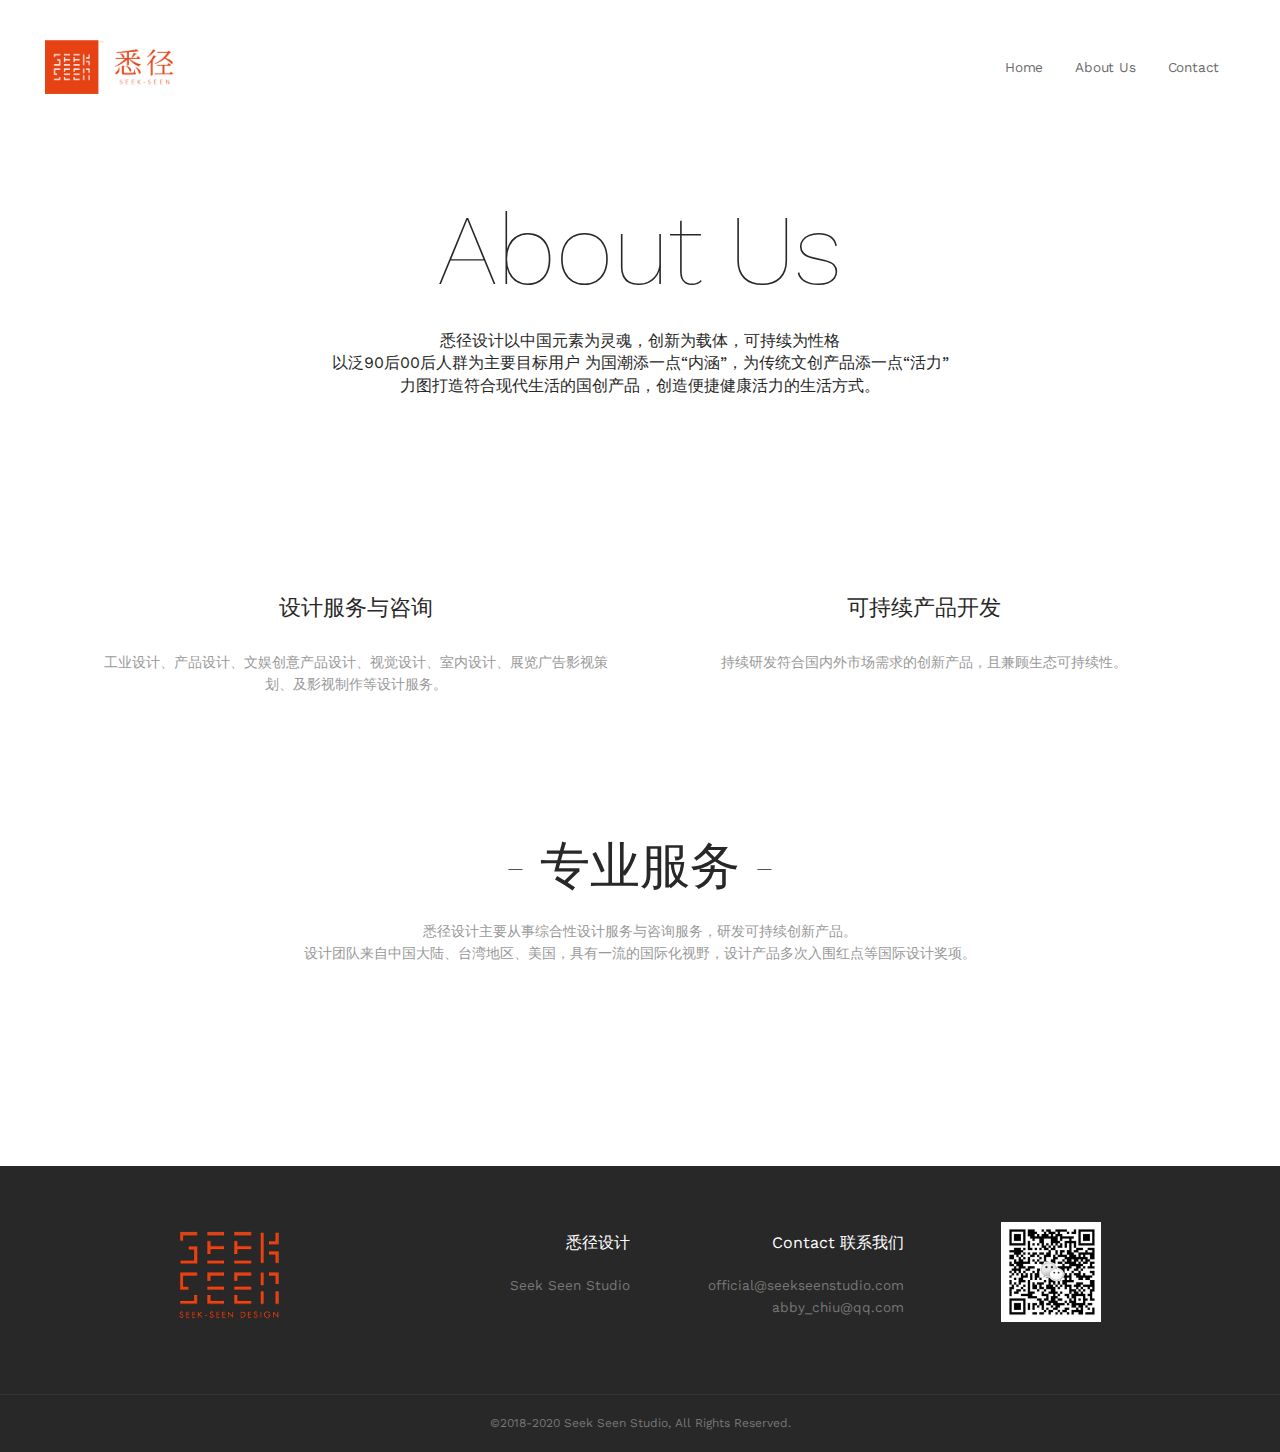
==== commit f7709bfa: "Add files via upload" ====
--- a/about-us.html
+++ b/about-us.html
@@ -55,7 +55,7 @@
           <header class="small-screen section-top-padding background-white">
             <div class="line text-center">
               <h1 class="small-screen text-dark text-s-size-30 text-m-size-40 text-l-size-headline text-thin text-line-height-1">About Us</h1>
-              <p class="margin-bottom-0 text-size-16 text-dark">悉径以中国元素为灵魂，创新为载体，可持续为性格<br/>以泛90后00后人群为主要目标用户
+              <p class="margin-bottom-0 text-size-16 text-dark">悉径设计以中国元素为灵魂，创新为载体，可持续为性格<br/>以泛90后00后人群为主要目标用户
 为国潮添一点“内涵”，为传统文创产品添一点“活力”<br/>力图打造符合现代生活的国创产品，创造便捷健康活力的生活方式。</p>
               <img class="people" src=""/>
             </div>
@@ -77,85 +77,13 @@
               </div>
             </div>
           </section>
-          <!-- 三栏内容 -->
-          <!-- <section class="section-top-padding background-white">
-            <div class="line">
-              <div class="margin">
-                <div class="s-12 m-12 l-4 margin-m-bottom">
-                  <a class="image-hover-zoom margin-bottom" href="/"><img src="img/img-03.jpg" alt=""></a>
-                  <h2>Soluta esse molestie</h2>
-                  <p class="margin-bottom">Duis autem vel eum iriure dolor in hendrerit in vulputate velit esse molestie consequat. Lorem ipsum dolor sit amet, consectetuer adipiscing elit, sed diam nonummy nibh euismod.</p>
-                </div>
-                <div class="s-12 m-12 l-4 margin-m-bottom">
-                  <a class="image-hover-zoom margin-bottom" href="/"><img src="img/img-04.jpg" alt=""></a>
-                  <h2>Dolore feugiat nulla</h2>
-                  <p class="margin-bottom">Iriure dolor in hendrerit duis autem vel eum in vulputate velit esse molestie vel illum. Lorem ipsum dolor sit amet, consectetuer adipiscing elit, sed diam nonummy nibh euismod.</p>
-                </div>
-                <div class="s-12 m-12 l-4 margin-m-bottom">
-                  <a class="image-hover-zoom margin-bottom" href="/"><img src="img/img-05.jpg" alt=""></a>
-                  <h2>Consequat vel illum</h2>
-                  <p class="margin-bottom">Hendrerit in vulputate velit esse molestie consequat, vel illum dolore eu feugiat consequat. Lorem ipsum dolor sit amet, consectetuer adipiscing elit, sed diam nonummy nibh euismod.</p>
-                </div>
-              </div>
-            </div>
-          </section> -->
-          <!-- Our team -->
-          <!-- <section class="section-top-padding background-white">
-            <div class="line">
-              <h2 class="text-s-size-40 text-size-50 text-line-height-1 margin-bottom-10 text-thin text-center"><span class="text-dark">-</span> Our Team <span class="text-dark">-</span></h2>
-              <p class="margin-bottom-50 text-center">
-              Lorem ipsum dolor sit amet, consectetuer adipiscing elit, sed diam nonummy<br> nibh euismod tincidunt ut laoreet dolore magna aliquam erat volutpat.
-              </p>
-              <div class="carousel-blocks owl-carousel">
-                <div class="item">
-                  <div class="padding">
-                    <img class="full-img border-image border-primary" src="img/team-01.jpg" alt="" title="Team" />
-                    <h3 class="text-s-size-16 text-size-20 text-line-height-1 text-dark margin-top-20 margin-bottom-0">Frank Star</h3>
-                    <p class="text-size-14 text-dark margin-bottom-10">Boss</p>
-                    <a target="_blank" href="https://www.facebook.com"><i class="icon-facebook_circle text-size-20"></i></a> <a target="_blank" href="https://www.twitter.com"><i class="icon-twitter_circle text-size-20"></i></a> <a target="_blank" href="https://www.google.com"><i class="icon-google_plus_circle text-size-20"></i></a>
-                  </div>
-                </div>
-                <div class="item">
-                  <div class="padding">
-                    <img class="full-img border-image border-primary" src="img/team-02.jpg" alt="" title="Team" />
-                    <h3 class="text-s-size-16 text-size-20 text-line-height-1 text-dark margin-top-20 margin-bottom-0">Jane Naismith</h3>
-                    <p class="text-size-14 text-dark margin-bottom-10">Graphic Designer</p>
-                    <a target="_blank" href="https://www.facebook.com"><i class="icon-facebook_circle text-size-20"></i></a> <a target="_blank" href="https://www.google.com"><i class="icon-google_plus_circle text-size-20"></i></a>
-                  </div>
-                </div>
-                <div class="item">
-                  <div class="padding">
-                    <img class="full-img border-image border-primary" src="img/team-03.jpg" alt="" title="Team" />
-                    <h3 class="text-s-size-16 text-size-20 text-line-height-1 text-dark margin-top-20 margin-bottom-0">Mark Stoner</h3>
-                    <p class="text-size-14 text-dark margin-bottom-10">Web Developer</p>
-                    <a target="_blank" href="https://www.facebook.com"><i class="icon-facebook_circle text-size-20"></i></a> <a target="_blank" href="https://www.twitter.com"><i class="icon-twitter_circle text-size-20"></i></a> <a target="_blank" href="https://www.google.com"><i class="icon-google_plus_circle text-size-20"></i></a>
-                  </div>
-                </div>
-                <div class="item">
-                  <div class="padding">
-                    <img class="full-img border-image border-primary" src="img/team-04.jpg" alt="" title="Team" />
-                    <h3 class="text-s-size-16 text-size-20 text-line-height-1 text-dark margin-top-20 margin-bottom-0">John Sandman</h3>
-                    <p class="text-size-14 text-dark margin-bottom-10">Account Manager</p>
-                    <a target="_blank" href="https://www.facebook.com"><i class="icon-facebook_circle text-size-20"></i></a> <a target="_blank" href="https://www.twitter.com"><i class="icon-twitter_circle text-size-20"></i></a> <a target="_blank" href="https://www.google.com"><i class="icon-google_plus_circle text-size-20"></i></a>
-                  </div>
-                </div>
-                <div class="item">
-                  <div class="padding">
-                    <img class="full-img border-image border-primary" src="img/team-05.jpg" alt="" title="Team" />
-                    <h3 class="text-s-size-16 text-size-20 text-line-height-1 text-dark margin-top-20 margin-bottom-0">Melissa Style</h3>
-                    <p class="text-size-14 text-dark margin-bottom-10">Graphic Designer</p>
-                    <a target="_blank" href="https://www.twitter.com"><i class="icon-twitter_circle text-size-20"></i></a> <a target="_blank" href="https://www.google.com"><i class="icon-google_plus_circle text-size-20"></i></a>
-                  </div>
-                </div>
-              </div>
-            </div>
-          </section> -->
+
           <!-- Our Clients -->
           <section class="section-small-padding text-center background-white">
             <div class="line">
               <div class="margin">
               <h2 class="text-s-size-40 text-size-50 text-line-height-1 margin-bottom-10 text-thin text-center"><span class="text-dark">-</span> 专业服务 <span class="text-dark">-</span></h2>
-              <p class="margin-bottom-50 margin-top-30 text-center">悉径主要从事综合性设计服务与咨询服务，研发可持续创新产品。<br>设计团队来自中国大陆、台湾地区、美国，具有一流的国际化视野，设计产品多次入围红点等国际设计奖项。</p>
+              <p class="margin-bottom-50 margin-top-30 text-center">悉径设计主要从事综合性设计服务与咨询服务，研发可持续创新产品。<br>设计团队来自中国大陆、台湾地区、美国，具有一流的国际化视野，设计产品多次入围红点等国际设计奖项。</p>
               <a class="margin-bottom-40"><img class="client-logo" src="img/client-logo.jpg" alt=""></a>
 
               <!-- <div class="client-logo-all margin2x margin-bottom-40">
@@ -204,7 +132,7 @@
               </div>
               <!-- Collumn 2 公司信息 -->
               <div class="s-12 m-12 l-3 margin-m-bottom-30">
-                <h3 class="bottom text-size-16">北京悉径设计</h3>
+                <h3 class="bottom text-size-16">悉径设计</h3>
                 <p class="bottom text-size-14">Seek Seen Studio</h3>
 
                 </p>
--- a/css/responsee.css
+++ b/css/responsee.css
@@ -10,12 +10,19 @@
   box-sizing:border-box;
   margin: auto;
 }
+
 body {
   background:none repeat scroll 0 0 #eeeeee;
   font-size:16px;
   font-family:"Open Sans",Arial,sans-serif;
   color:#444;
-}
+
+  /* -webkit-box-sizing:border-box;
+  -moz-box-sizing:border-box;
+  box-sizing:border-box;
+  margin: auto; */
+}
+
 h1,h2,h3,h4,h5,h6 {
   color:#152732;
   font-weight: normal;
@@ -53,8 +60,7 @@
   width:auto;
 }
 .owl-item img, .full-img {
-  max-width: none;
-  width:100%;
+  max-width: auto;
 }
 .owl-nav div {font-family: "mfg";}
 table {
@@ -194,6 +200,14 @@
     left:100%;
     margin:-2.5rem 0;
     width:100%;
+  }
+
+  .xiangqingye {
+    max-width:800px;
+  }
+
+  .bottom {
+    text-align:right !important;
   }
 }
 .nav-text,.aside-nav-text {display:none;}
@@ -661,6 +675,7 @@
    max-width: 80%;
        width: auto;
 
+
 }
 
 }
@@ -825,6 +840,13 @@
    max-width: 100%;
        width: auto;
 
+}
+.xiangqingye {
+  max-width:auto;
+}
+
+.bottom {
+  text-align:center;
 }
 
 }
--- a/css/template-style.css
+++ b/css/template-style.css
@@ -3,7 +3,6 @@
 .aboutuspic {
         display:inline !important;
         max-width:100px;
-        width:aut0;
 }
 
 .logo-bottom {
@@ -30,9 +29,7 @@
   margin: auto;
 }
 
-.center-all {
-
-}
+
 /* Typography */
 body {
   background: #fff;
@@ -99,6 +96,7 @@
 .text-size-16, .text-l-size-16 {
   font-size: 16px !important;
   line-height: 1.4;
+  max-width:800px;
 }
 .text-size-20, .text-l-size-20 {
   font-size: 20px !important;
@@ -1252,9 +1250,6 @@
   .size-1140 .line.content-center-vertical {
       padding: 0 2rem;
   }
-  .bottom {
-    text-align:right !important;
-  }
 
 }
 
@@ -1604,6 +1599,8 @@
     .bottom {
       text-align:center !important;
     }
+
+
 }
 
 /* -480px version */
@@ -1922,6 +1919,8 @@
     .small-screen-index {
       padding-top:50px !important;
     }
+
+
 }
 
 /* Typography */
@@ -1945,6 +1944,7 @@
 
 .back {
   text-decoration:underline;
+  margin-bottom:50px;
 }
 
 
